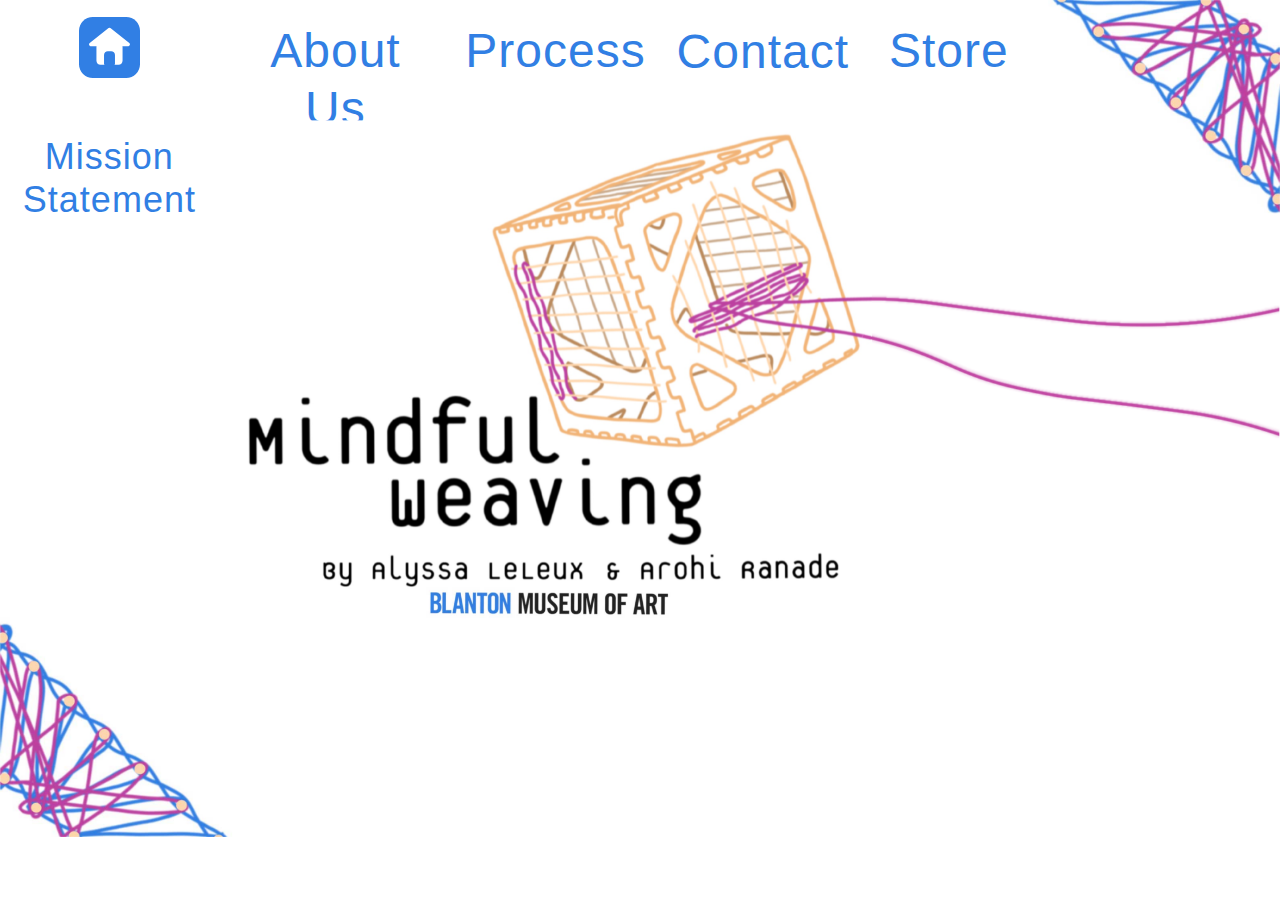
==== index.html @ 208b35bf "Created the home page." ====
<!DOCTYPE html>
<html class="nojs html" lang="en-US">
 <head>

  <meta http-equiv="Content-type" content="text/html;charset=UTF-8"/>
  <meta name="generator" content="2018.0.0.379"/>
  <meta name="viewport" content="width=device-width, initial-scale=1.0"/>
  
  <script type="text/javascript">
   // Update the 'nojs'/'js' class on the html node
document.documentElement.className = document.documentElement.className.replace(/\bnojs\b/g, 'js');

// Check that all required assets are uploaded and up-to-date
if(typeof Muse == "undefined") window.Muse = {}; window.Muse.assets = {"required":["museutils.js", "museconfig.js", "require.js", "index.css"], "outOfDate":[]};
</script>
  
  <title>Home</title>
  <!-- CSS -->
  <link rel="stylesheet" type="text/css" href="css/site_global.css?crc=444006867"/>
  <link rel="stylesheet" type="text/css" href="css/index.css?crc=450406949" id="pagesheet"/>
   </head>
 <body>

  <div class="clearfix borderbox" id="page"><!-- group -->
   <div class="clip_frame grpelem" id="u225"><!-- svg -->
    <img class="svg" id="u223" src="images/pasted-svg-376.svg?crc=159243" alt="" data-mu-svgfallback="images/pasted%20svg%20376_poster_.png?crc=3937072671" data-heightwidthratio="0.9575596816976127" data-image-width="377" data-image-height="361"/>
   </div>
   <div class="Button clearfix grpelem" id="pbuttonu196"><!-- group -->
    <div class="rounded-corners clearfix grpelem" id="buttonu196" data-visibility="changed" style="visibility:hidden"><!-- container box -->
     <div class="clearfix grpelem" id="u197-4" data-muse-temp-textContainer-sizePolicy="true" data-muse-temp-textContainer-pinning="true"><!-- content -->
      <p>About Us</p>
     </div>
    </div>
   </div>
   <div class="clip_frame grpelem" id="u265"><!-- svg -->
    <img class="svg" id="u263" src="images/pasted-svg-1584x806.svg?crc=90412094" alt="" data-mu-svgfallback="images/pasted%20svg%201584x806_poster_.png?crc=3937828009" data-heightwidthratio="0.5088383838383839" data-image-width="1584" data-image-height="806"/>
   </div>
   <div class="Button clearfix grpelem" id="pbuttonu283"><!-- group -->
    <div class="rounded-corners clearfix grpelem" id="buttonu283" data-visibility="changed" style="visibility:hidden"><!-- container box -->
     <div class="clearfix grpelem" id="u284-4" data-muse-temp-textContainer-sizePolicy="true" data-muse-temp-textContainer-pinning="true"><!-- content -->
      <p>Process</p>
     </div>
    </div>
   </div>
   <div class="Button clearfix grpelem" id="pbuttonu289"><!-- group -->
    <div class="rounded-corners clearfix grpelem" id="buttonu289" data-visibility="changed" style="visibility:hidden"><!-- container box -->
     <div class="clearfix grpelem" id="u290-4" data-muse-temp-textContainer-sizePolicy="true" data-muse-temp-textContainer-pinning="true"><!-- content -->
      <p>Contact</p>
     </div>
    </div>
   </div>
   <div class="Button clearfix grpelem" id="pbuttonu298"><!-- group -->
    <div class="rounded-corners clearfix grpelem" id="buttonu298" data-visibility="changed" style="visibility:hidden"><!-- container box -->
     <div class="clearfix grpelem" id="u299-4" data-muse-temp-textContainer-sizePolicy="true" data-muse-temp-textContainer-pinning="true"><!-- content -->
      <p>Store</p>
     </div>
    </div>
   </div>
   <div class="Button clearfix grpelem" id="pbuttonu316"><!-- group -->
    <div class="rounded-corners clearfix grpelem" id="buttonu316" data-visibility="changed" style="visibility:hidden"><!-- container box -->
     <div class="clearfix grpelem" id="u317-4" data-muse-temp-textContainer-sizePolicy="true" data-muse-temp-textContainer-pinning="true"><!-- content -->
      <p>Mission Statement</p>
     </div>
    </div>
   </div>
   <div class="Button rounded-corners clearfix grpelem" id="buttonu341" data-visibility="changed" style="visibility:hidden"><!-- container box -->
    <div class="clip_frame grpelem" id="u215"><!-- svg -->
     <img class="svg" id="u213" src="images/pasted-svg-91x91.svg?crc=4242666567" alt="" data-mu-svgfallback="images/pasted%20svg%2091x91_poster_.png?crc=276956256" data-heightwidthratio="1" data-image-width="91" data-image-height="91"/>
    </div>
   </div>
   <div class="clip_frame grpelem" id="u235"><!-- svg -->
    <img class="svg" id="u233" src="images/pasted-svg-3762.svg?crc=238808365" alt="" data-mu-svgfallback="images/pasted%20svg%20376_poster_2.png?crc=3798616468" data-heightwidthratio="0.9575596816976127" data-image-width="377" data-image-height="361"/>
   </div>
  </div>
  <!-- Other scripts -->
  <script type="text/javascript">
   // Decide weather to suppress missing file error or not based on preference setting
var suppressMissingFileError = false
</script>
  <script type="text/javascript">
   window.Muse.assets.check=function(d){if(!window.Muse.assets.checked){window.Muse.assets.checked=!0;var b={},c=function(a,b){if(window.getComputedStyle){var c=window.getComputedStyle(a,null);return c&&c.getPropertyValue(b)||c&&c[b]||""}if(document.documentElement.currentStyle)return(c=a.currentStyle)&&c[b]||a.style&&a.style[b]||"";return""},a=function(a){if(a.match(/^rgb/))return a=a.replace(/\s+/g,"").match(/([\d\,]+)/gi)[0].split(","),(parseInt(a[0])<<16)+(parseInt(a[1])<<8)+parseInt(a[2]);if(a.match(/^\#/))return parseInt(a.substr(1),
16);return 0},g=function(g){for(var f=document.getElementsByTagName("link"),h=0;h<f.length;h++)if("text/css"==f[h].type){var i=(f[h].href||"").match(/\/?css\/([\w\-]+\.css)\?crc=(\d+)/);if(!i||!i[1]||!i[2])break;b[i[1]]=i[2]}f=document.createElement("div");f.className="version";f.style.cssText="display:none; width:1px; height:1px;";document.getElementsByTagName("body")[0].appendChild(f);for(h=0;h<Muse.assets.required.length;){var i=Muse.assets.required[h],l=i.match(/([\w\-\.]+)\.(\w+)$/),k=l&&l[1]?
l[1]:null,l=l&&l[2]?l[2]:null;switch(l.toLowerCase()){case "css":k=k.replace(/\W/gi,"_").replace(/^([^a-z])/gi,"_$1");f.className+=" "+k;k=a(c(f,"color"));l=a(c(f,"backgroundColor"));k!=0||l!=0?(Muse.assets.required.splice(h,1),"undefined"!=typeof b[i]&&(k!=b[i]>>>24||l!=(b[i]&16777215))&&Muse.assets.outOfDate.push(i)):h++;f.className="version";break;case "js":h++;break;default:throw Error("Unsupported file type: "+l);}}d?d().jquery!="1.8.3"&&Muse.assets.outOfDate.push("jquery-1.8.3.min.js"):Muse.assets.required.push("jquery-1.8.3.min.js");
f.parentNode.removeChild(f);if(Muse.assets.outOfDate.length||Muse.assets.required.length)f="Some files on the server may be missing or incorrect. Clear browser cache and try again. If the problem persists please contact website author.",g&&Muse.assets.outOfDate.length&&(f+="\nOut of date: "+Muse.assets.outOfDate.join(",")),g&&Muse.assets.required.length&&(f+="\nMissing: "+Muse.assets.required.join(",")),suppressMissingFileError?(f+="\nUse SuppressMissingFileError key in AppPrefs.xml to show missing file error pop up.",console.log(f)):alert(f)};location&&location.search&&location.search.match&&location.search.match(/muse_debug/gi)?
setTimeout(function(){g(!0)},5E3):g()}};
var muse_init=function(){require.config({baseUrl:""});require(["jquery","museutils","whatinput"],function(d){var $ = d;$(document).ready(function(){try{
window.Muse.assets.check($);/* body */
Muse.Utils.transformMarkupToFixBrowserProblemsPreInit();/* body */
Muse.Utils.prepHyperlinks(true);/* body */
Muse.Utils.makeButtonsVisibleAfterSettingMinWidth();/* body */
Muse.Utils.showWidgetsWhenReady();/* body */
Muse.Utils.transformMarkupToFixBrowserProblems();/* body */
}catch(b){if(b&&"function"==typeof b.notify?b.notify():Muse.Assert.fail("Error calling selector function: "+b),false)throw b;}})})};

</script>
  <!-- RequireJS script -->
  <script src="scripts/require.js?crc=4157109226" type="text/javascript" async data-main="scripts/museconfig.js?crc=380897831" onload="if (requirejs) requirejs.onError = function(requireType, requireModule) { if (requireType && requireType.toString && requireType.toString().indexOf && 0 <= requireType.toString().indexOf('#scripterror')) window.Muse.assets.check(); }" onerror="window.Muse.assets.check();"></script>
   </body>
</html>
---- css/site_global.css ----
html{min-height:100%;min-width:100%;-ms-text-size-adjust:none;}body,div,dl,dt,dd,ul,ol,li,nav,h1,h2,h3,h4,h5,h6,pre,code,form,fieldset,legend,input,button,textarea,p,blockquote,th,td,a{margin:0px;padding:0px;border-width:0px;border-style:solid;border-color:transparent;-webkit-transform-origin:left top;-ms-transform-origin:left top;-o-transform-origin:left top;transform-origin:left top;background-repeat:no-repeat;}button.submit-btn{-moz-box-sizing:content-box;-webkit-box-sizing:content-box;box-sizing:content-box;}.transition{-webkit-transition-property:background-image,background-position,background-color,border-color,border-radius,color,font-size,font-style,font-weight,letter-spacing,line-height,text-align,box-shadow,text-shadow,opacity;transition-property:background-image,background-position,background-color,border-color,border-radius,color,font-size,font-style,font-weight,letter-spacing,line-height,text-align,box-shadow,text-shadow,opacity;}.transition *{-webkit-transition:inherit;transition:inherit;}table{border-collapse:collapse;border-spacing:0px;}fieldset,img{border:0px;border-style:solid;-webkit-transform-origin:left top;-ms-transform-origin:left top;-o-transform-origin:left top;transform-origin:left top;}address,caption,cite,code,dfn,em,strong,th,var,optgroup{font-style:inherit;font-weight:inherit;}del,ins{text-decoration:none;}li{list-style:none;}caption,th{text-align:left;}h1,h2,h3,h4,h5,h6{font-size:100%;font-weight:inherit;}input,button,textarea,select,optgroup,option{font-family:inherit;font-size:inherit;font-style:inherit;font-weight:inherit;}.form-grp input,.form-grp textarea{-webkit-appearance:none;-webkit-border-radius:0;}body{font-family:Arial, Helvetica Neue, Helvetica, sans-serif;text-align:left;font-size:14px;line-height:17px;word-wrap:break-word;text-rendering:optimizeLegibility;-moz-font-feature-settings:'liga';-ms-font-feature-settings:'liga';-webkit-font-feature-settings:'liga';font-feature-settings:'liga';}a:link{color:#0000FF;text-decoration:underline;}a:visited{color:#800080;text-decoration:underline;}a:hover{color:#0000FF;text-decoration:underline;}a:active{color:#EE0000;text-decoration:underline;}a.nontext{color:black;text-decoration:none;font-style:normal;font-weight:normal;}.normal_text{color:#000000;direction:ltr;font-family:Arial, Helvetica Neue, Helvetica, sans-serif;font-size:14px;font-style:normal;font-weight:normal;letter-spacing:0px;line-height:17px;text-align:left;text-decoration:none;text-indent:0px;text-transform:none;vertical-align:0px;padding:0px;}.list0 li:before{position:absolute;right:100%;letter-spacing:0px;text-decoration:none;font-weight:normal;font-style:normal;}.rtl-list li:before{right:auto;left:100%;}.nls-None > li:before,.nls-None .list3 > li:before,.nls-None .list6 > li:before{margin-right:6px;content:'•';}.nls-None .list1 > li:before,.nls-None .list4 > li:before,.nls-None .list7 > li:before{margin-right:6px;content:'○';}.nls-None,.nls-None .list1,.nls-None .list2,.nls-None .list3,.nls-None .list4,.nls-None .list5,.nls-None .list6,.nls-None .list7,.nls-None .list8{padding-left:34px;}.nls-None.rtl-list,.nls-None .list1.rtl-list,.nls-None .list2.rtl-list,.nls-None .list3.rtl-list,.nls-None .list4.rtl-list,.nls-None .list5.rtl-list,.nls-None .list6.rtl-list,.nls-None .list7.rtl-list,.nls-None .list8.rtl-list{padding-left:0px;padding-right:34px;}.nls-None .list2 > li:before,.nls-None .list5 > li:before,.nls-None .list8 > li:before{margin-right:6px;content:'-';}.nls-None.rtl-list > li:before,.nls-None .list1.rtl-list > li:before,.nls-None .list2.rtl-list > li:before,.nls-None .list3.rtl-list > li:before,.nls-None .list4.rtl-list > li:before,.nls-None .list5.rtl-list > li:before,.nls-None .list6.rtl-list > li:before,.nls-None .list7.rtl-list > li:before,.nls-None .list8.rtl-list > li:before{margin-right:0px;margin-left:6px;}.TabbedPanelsTab{white-space:nowrap;}.MenuBar .MenuBarView,.MenuBar .SubMenuView{display:block;list-style:none;}.MenuBar .SubMenu{display:none;position:absolute;}.NoWrap{white-space:nowrap;word-wrap:normal;}.rootelem{margin-left:auto;margin-right:auto;}.colelem{display:inline;float:left;clear:both;}.clearfix:after{content:"\0020";visibility:hidden;display:block;height:0px;clear:both;}*:first-child+html .clearfix{zoom:1;}.clip_frame{overflow:hidden;}.popup_anchor{position:relative;width:0px;height:0px;}.allow_click_through *{pointer-events:auto;}.popup_element{z-index:100000;}.svg{display:block;vertical-align:top;}span.wrap{content:'';clear:left;display:block;}span.actAsInlineDiv{display:inline-block;}.position_content,.excludeFromNormalFlow{float:left;}.preload_images{position:absolute;overflow:hidden;left:-9999px;top:-9999px;height:1px;width:1px;}.preload{height:1px;width:1px;}.animateStates{-webkit-transition:0.3s ease-in-out;-moz-transition:0.3s ease-in-out;-o-transition:0.3s ease-in-out;transition:0.3s ease-in-out;}[data-whatinput="mouse"] *:focus,[data-whatinput="touch"] *:focus,input:focus,textarea:focus{outline:none;}textarea{resize:none;overflow:auto;}.allow_click_through,.fld-prompt{pointer-events:none;}.wrapped-input{position:absolute;top:0px;left:0px;background:transparent;border:none;}.submit-btn{z-index:50000;cursor:pointer;}.anchor_item{width:22px;height:18px;}.MenuBar .SubMenuVisible,.MenuBarVertical .SubMenuVisible,.MenuBar .SubMenu .SubMenuVisible,.popup_element.Active,span.actAsPara,.actAsDiv,a.nonblock.nontext,img.block{display:block;}.widget_invisible,.js .invi,.js .mse_pre_init{visibility:hidden;}.ose_ei{visibility:hidden;z-index:0;}.no_vert_scroll{overflow-y:hidden;}.always_vert_scroll{overflow-y:scroll;}.always_horz_scroll{overflow-x:scroll;}.fullscreen{overflow:hidden;left:0px;top:0px;position:fixed;height:100%;width:100%;-moz-box-sizing:border-box;-webkit-box-sizing:border-box;-ms-box-sizing:border-box;box-sizing:border-box;}.fullwidth{position:absolute;}.borderbox{-moz-box-sizing:border-box;-webkit-box-sizing:border-box;-ms-box-sizing:border-box;box-sizing:border-box;}.scroll_wrapper{position:absolute;overflow:auto;left:0px;right:0px;top:0px;bottom:0px;padding-top:0px;padding-bottom:0px;margin-top:0px;margin-bottom:0px;}.browser_width > *{position:absolute;left:0px;right:0px;}.grpelem,.accordion_wrapper{display:inline;float:left;}.fld-checkbox input[type=checkbox],.fld-radiobutton input[type=radio]{position:absolute;overflow:hidden;clip:rect(0px, 0px, 0px, 0px);height:1px;width:1px;margin:-1px;padding:0px;border:0px;}.fld-checkbox input[type=checkbox] + label,.fld-radiobutton input[type=radio] + label{display:inline-block;background-repeat:no-repeat;cursor:pointer;float:left;width:100%;height:100%;}.pointer_cursor,.fld-recaptcha-mode,.fld-recaptcha-refresh,.fld-recaptcha-help{cursor:pointer;}p,h1,h2,h3,h4,h5,h6,ol,ul,span.actAsPara{max-height:1000000px;}.superscript{vertical-align:super;font-size:66%;line-height:0px;}.subscript{vertical-align:sub;font-size:66%;line-height:0px;}.horizontalSlideShow{-ms-touch-action:pan-y;touch-action:pan-y;}.verticalSlideShow{-ms-touch-action:pan-x;touch-action:pan-x;}.colelem100,.verticalspacer{clear:both;}.list0 li,.MenuBar .MenuItemContainer,.SlideShowContentPanel .fullscreen img,.css_verticalspacer .verticalspacer{position:relative;}.popup_element.Inactive,.js .disn,.js .an_invi,.hidden,.breakpoint{display:none;}#muse_css_mq{position:absolute;display:none;background-color:#FFFFFE;}.fluid_height_spacer{width:0.01px;}.muse_check_css{display:none;position:fixed;}@media screen and (-webkit-min-device-pixel-ratio:0){body{text-rendering:auto;}}
---- css/index.css ----
.version.index{color:#00001A;background-color:#D8AA25;}#page{z-index:1;min-height:800px;background-image:none;border-width:0px;border-color:#000000;background-color:transparent;width:100%;max-width:1920px;margin-left:auto;margin-right:auto;}#u225{z-index:2;background-color:transparent;position:relative;margin-right:-10000px;margin-top:596px;width:19.64%;}#u223{z-index:3;display:block;width:100%;}#pbuttonu196{z-index:5;margin-right:-10000px;margin-top:21px;width:15.16%;margin-left:18.6%;}#buttonu196{z-index:5;height:58px;border-color:#787878;background-color:#FFFFFF;border-radius:10px;position:relative;margin-right:-10000px;margin-top:1px;width:99.32%;margin-left:0.35%;}#pbuttonu196:hover #buttonu196{height:58px;border-style:solid;border-width:1px;border-color:#317FE4;background-color:transparent;position:relative;margin-right:-10000px;margin-top:0px;min-height:0px;width:99.32%;left:0%;margin-left:0%;}#pbuttonu196:active #buttonu196{height:58px;border-style:solid;border-width:1px;border-color:#317FE4;background-color:#AFC8E3;position:relative;margin-right:-10000px;margin-top:0px;min-height:0px;width:99.32%;left:0%;margin-left:0%;}#u197-4{z-index:6;min-height:23px;background-color:transparent;color:#317FE4;line-height:58px;text-align:center;font-size:48px;letter-spacing:1px;font-family:Helvetica, Helvetica Neue, Arial, sans-serif;width:99.66%;}#pbuttonu196:hover #u197-4{padding-top:0px;padding-bottom:0px;position:relative;margin-right:-10000px;min-height:23px;width:99.66%;left:0.35%;}#pbuttonu196:active #u197-4{padding-top:0px;padding-bottom:0px;position:relative;margin-right:-10000px;min-height:23px;width:99.66%;left:0.35%;}#pbuttonu196.ButtonSelected #u197-4{padding-top:0px;padding-bottom:0px;min-height:23px;width:99.66%;}#pbuttonu196:hover #u197-4 p{color:#317FE4;visibility:inherit;}#pbuttonu196:active #u197-4 p{color:#317FE4;visibility:inherit;}#pbuttonu196 #u197-4{position:relative;margin-right:-10000px;left:0.35%;}#u265{z-index:12;background-color:transparent;position:relative;margin-right:-10000px;margin-top:120px;width:82.5%;left:17.5%;}#u263{z-index:13;display:block;width:100%;}#pbuttonu283{z-index:15;margin-right:-10000px;margin-top:21px;width:15.11%;margin-left:35.84%;}#buttonu283{z-index:15;height:58px;border-color:#787878;background-color:#FFFFFF;border-radius:10px;position:relative;margin-right:-10000px;margin-top:1px;width:99.32%;margin-left:0.35%;}#pbuttonu283:hover #buttonu283{height:58px;border-style:solid;border-width:1px;border-color:#317FE4;background-color:transparent;position:relative;margin-right:-10000px;margin-top:0px;min-height:0px;width:99.32%;left:0%;margin-left:0%;}#pbuttonu283:active #buttonu283{height:58px;border-style:solid;border-width:1px;border-color:#317FE4;background-color:#AFC8E3;position:relative;margin-right:-10000px;margin-top:0px;min-height:0px;width:99.32%;left:0%;margin-left:0%;}#u284-4{z-index:16;min-height:23px;background-color:transparent;color:#317FE4;line-height:58px;text-align:center;font-size:48px;letter-spacing:1px;font-family:Helvetica, Helvetica Neue, Arial, sans-serif;width:100%;}#pbuttonu283:hover #u284-4{padding-top:0px;padding-bottom:0px;position:relative;margin-right:-10000px;min-height:23px;width:100%;}#pbuttonu283:active #u284-4{padding-top:0px;padding-bottom:0px;position:relative;margin-right:-10000px;min-height:23px;width:100%;}#pbuttonu283:hover #u284-4 p{color:#317FE4;visibility:inherit;}#pbuttonu283:active #u284-4 p{color:#317FE4;visibility:inherit;}#pbuttonu289{z-index:23;margin-right:-10000px;margin-top:22px;width:15.11%;margin-left:52.04%;}#buttonu289{z-index:23;height:59px;border-color:#787878;background-color:#FFFFFF;border-radius:10px;position:relative;margin-right:-10000px;margin-top:1px;width:99.32%;margin-left:0.35%;}#pbuttonu289:hover #buttonu289{height:59px;border-style:solid;border-width:1px;border-color:#317FE4;background-color:transparent;position:relative;margin-right:-10000px;margin-top:0px;min-height:0px;width:99.32%;left:0%;margin-left:0%;}#pbuttonu289:active #buttonu289{height:59px;border-style:solid;border-width:1px;border-color:#317FE4;background-color:#AFC8E3;position:relative;margin-right:-10000px;margin-top:0px;min-height:0px;width:99.32%;left:0%;margin-left:0%;}#u290-4{z-index:24;min-height:23px;background-color:transparent;color:#317FE4;line-height:58px;text-align:center;font-size:48px;letter-spacing:1px;font-family:Helvetica, Helvetica Neue, Arial, sans-serif;width:100%;}#pbuttonu289:hover #u290-4{padding-top:0px;padding-bottom:0px;position:relative;margin-right:-10000px;min-height:23px;width:100%;}#pbuttonu289:active #u290-4{padding-top:0px;padding-bottom:0px;position:relative;margin-right:-10000px;min-height:23px;width:100%;}#pbuttonu289:hover #u290-4 p{color:#317FE4;visibility:inherit;}#pbuttonu289:active #u290-4 p{color:#317FE4;visibility:inherit;}#pbuttonu298{z-index:31;margin-right:-10000px;margin-top:21px;width:11.67%;margin-left:68.29%;}#buttonu298{z-index:31;height:58px;border-color:#787878;background-color:#FFFFFF;border-radius:10px;position:relative;margin-right:-10000px;margin-top:1px;width:99.11%;margin-left:0.45%;}#pbuttonu298:hover #buttonu298{height:58px;border-style:solid;border-width:1px;border-color:#317FE4;background-color:transparent;position:relative;margin-right:-10000px;margin-top:0px;min-height:0px;width:99.11%;left:0%;margin-left:0%;}#pbuttonu298:active #buttonu298{height:58px;border-style:solid;border-width:1px;border-color:#317FE4;background-color:#AFC8E3;position:relative;margin-right:-10000px;margin-top:0px;min-height:0px;width:99.11%;left:0%;margin-left:0%;}#u299-4{z-index:32;min-height:23px;background-color:transparent;color:#317FE4;line-height:58px;text-align:center;font-size:48px;letter-spacing:1px;font-family:Helvetica, Helvetica Neue, Arial, sans-serif;width:100%;}#pbuttonu298:hover #u299-4{padding-top:0px;padding-bottom:0px;position:relative;margin-right:-10000px;min-height:23px;width:100%;}#pbuttonu298:active #u299-4{padding-top:0px;padding-bottom:0px;position:relative;margin-right:-10000px;min-height:23px;width:100%;}#pbuttonu283.ButtonSelected #u284-4,#pbuttonu289.ButtonSelected #u290-4,#pbuttonu298.ButtonSelected #u299-4{padding-top:0px;padding-bottom:0px;min-height:23px;width:100%;}#pbuttonu298:hover #u299-4 p{color:#317FE4;visibility:inherit;}#pbuttonu298:active #u299-4 p{color:#317FE4;visibility:inherit;}#pbuttonu316{z-index:39;margin-right:-10000px;margin-top:134px;width:15.11%;margin-left:0.99%;}#buttonu316{z-index:39;height:86px;border-color:#787878;background-color:#FFFFFF;border-radius:10px;position:relative;margin-right:-10000px;margin-top:1px;width:99.32%;margin-left:0.35%;}#pbuttonu316:hover #buttonu316{height:86px;border-style:solid;border-width:1px;border-color:#317FE4;background-color:transparent;position:relative;margin-right:-10000px;margin-top:0px;min-height:0px;width:99.32%;left:0%;margin-left:0%;}#pbuttonu316:active #buttonu316{height:86px;border-style:solid;border-width:1px;border-color:#317FE4;background-color:#AFC8E3;position:relative;margin-right:-10000px;margin-top:0px;min-height:0px;width:99.32%;left:0%;margin-left:0%;}#u317-4{z-index:40;min-height:23px;background-color:transparent;color:#317FE4;line-height:43px;text-align:center;font-size:36px;letter-spacing:1px;font-family:Helvetica, Helvetica Neue, Arial, sans-serif;width:100%;}#pbuttonu316:hover #u317-4{border-width:0px;border-color:transparent;background-color:transparent;padding-top:0px;padding-bottom:0px;position:relative;margin-right:-10000px;min-height:23px;width:100%;}#pbuttonu316:active #u317-4{border-width:0px;border-color:transparent;background-color:transparent;padding-top:0px;padding-bottom:0px;position:relative;margin-right:-10000px;min-height:23px;width:100%;}#pbuttonu316.ButtonSelected #u317-4{border-color:#000000;background-color:transparent;padding-top:0px;padding-bottom:0px;min-height:23px;width:100%;}#pbuttonu316:hover #u317-4 p{color:#317FE4;visibility:inherit;}#pbuttonu316:active #u317-4 p{color:#317FE4;visibility:inherit;}#pbuttonu283 #u284-4,#pbuttonu289 #u290-4,#pbuttonu298 #u299-4,#pbuttonu316 #u317-4{position:relative;margin-right:-10000px;}#buttonu341{z-index:46;border-color:#787878;background-color:transparent;border-radius:10px;position:relative;margin-right:-10000px;margin-top:17px;width:4.8%;left:6.2%;}#buttonu341:hover{min-height:0px;width:4.8%;margin:17px -10000px 0px 0%;}#buttonu341.ButtonSelected{min-height:0px;width:4.8%;margin:17px -10000px 0px 0%;}#u215{z-index:47;background-color:transparent;position:relative;margin-right:-10000px;width:98.92%;}#buttonu341:hover #u215{min-height:0px;width:98.92%;margin:0px -10000px 0px 0%;}#buttonu341.ButtonSelected #u215{min-height:0px;width:98.92%;margin:0px -10000px 0px 0%;}#u213{z-index:48;display:block;width:100%;}#u235{z-index:49;background-color:transparent;position:relative;margin-right:-10000px;width:19.64%;left:80.37%;}#u233{z-index:50;display:block;width:100%;}#muse_css_mq,.html{background-color:#FFFFFF;}body{position:relative;min-width:320px;}
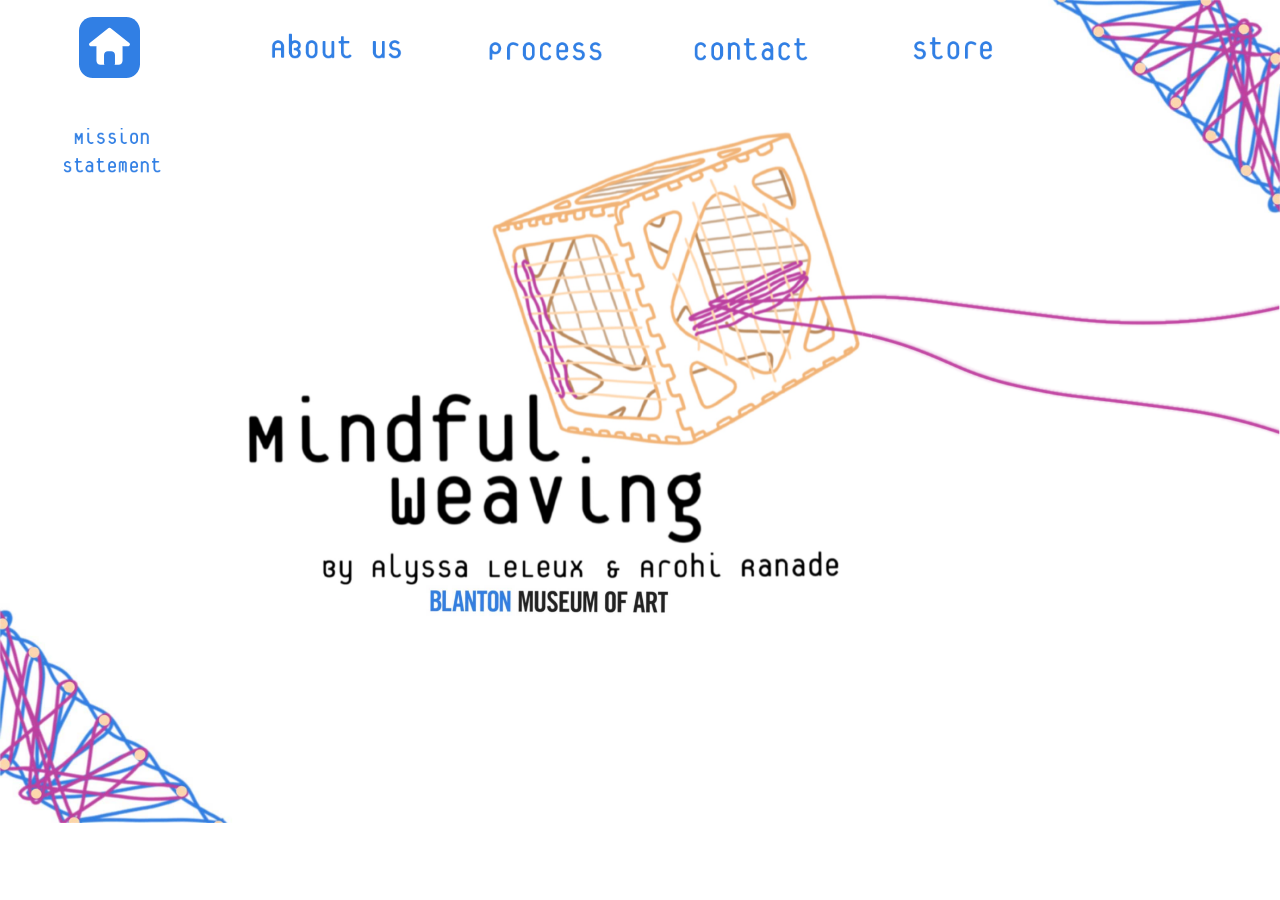
==== commit 34f662b0: "Fleshed out site. Only work remaining is to see if the website works well on multiple browsers and t" ====
--- a/index.html
+++ b/index.html
@@ -11,13 +11,13 @@
 document.documentElement.className = document.documentElement.className.replace(/\bnojs\b/g, 'js');
 
 // Check that all required assets are uploaded and up-to-date
-if(typeof Muse == "undefined") window.Muse = {}; window.Muse.assets = {"required":["museutils.js", "museconfig.js", "require.js", "index.css"], "outOfDate":[]};
+if(typeof Muse == "undefined") window.Muse = {}; window.Muse.assets = {"required":["museutils.js", "museconfig.js", "jquery.watch.js", "webpro.js", "musewpslideshow.js", "jquery.museoverlay.js", "touchswipe.js", "require.js", "index.css"], "outOfDate":[]};
 </script>
   
   <title>Home</title>
   <!-- CSS -->
   <link rel="stylesheet" type="text/css" href="css/site_global.css?crc=444006867"/>
-  <link rel="stylesheet" type="text/css" href="css/index.css?crc=450406949" id="pagesheet"/>
+  <link rel="stylesheet" type="text/css" href="css/index.css?crc=274273816" id="pagesheet"/>
    </head>
  <body>
 
@@ -25,41 +25,29 @@
    <div class="clip_frame grpelem" id="u225"><!-- svg -->
     <img class="svg" id="u223" src="images/pasted-svg-376.svg?crc=159243" alt="" data-mu-svgfallback="images/pasted%20svg%20376_poster_.png?crc=3937072671" data-heightwidthratio="0.9575596816976127" data-image-width="377" data-image-height="361"/>
    </div>
-   <div class="Button clearfix grpelem" id="pbuttonu196"><!-- group -->
-    <div class="rounded-corners clearfix grpelem" id="buttonu196" data-visibility="changed" style="visibility:hidden"><!-- container box -->
-     <div class="clearfix grpelem" id="u197-4" data-muse-temp-textContainer-sizePolicy="true" data-muse-temp-textContainer-pinning="true"><!-- content -->
-      <p>About Us</p>
-     </div>
-    </div>
-   </div>
    <div class="clip_frame grpelem" id="u265"><!-- svg -->
     <img class="svg" id="u263" src="images/pasted-svg-1584x806.svg?crc=90412094" alt="" data-mu-svgfallback="images/pasted%20svg%201584x806_poster_.png?crc=3937828009" data-heightwidthratio="0.5088383838383839" data-image-width="1584" data-image-height="806"/>
    </div>
-   <div class="Button clearfix grpelem" id="pbuttonu283"><!-- group -->
-    <div class="rounded-corners clearfix grpelem" id="buttonu283" data-visibility="changed" style="visibility:hidden"><!-- container box -->
-     <div class="clearfix grpelem" id="u284-4" data-muse-temp-textContainer-sizePolicy="true" data-muse-temp-textContainer-pinning="true"><!-- content -->
-      <p>Process</p>
+   <div class="clip_frame grpelem" id="u235"><!-- svg -->
+    <img class="svg" id="u233" src="images/pasted-svg-3762.svg?crc=238808365" alt="" data-mu-svgfallback="images/pasted%20svg%20376_poster_2.png?crc=3798616468" data-heightwidthratio="0.9575596816976127" data-image-width="377" data-image-height="361"/>
+   </div>
+   <div class="PamphletWidget clearfix allow_click_through grpelem" id="pamphletu1440" data-visibility="changed" style="visibility:hidden"><!-- none box -->
+    <div class="popup_anchor allow_click_through grpelem" data-col-pos="0" id="u1447popup">
+     <div class="ContainerGroup clearfix" data-col-pos="0" id="u1447"><!-- stack box -->
+      <div class="Container clearfix grpelem" data-col-pos="0" id="u1450"><!-- group -->
+       <div class="clip_frame grpelem" id="u1549"><!-- image -->
+        <img class="block" id="u1549_img" src="images/mission%20statement%20-%20unselected.png?crc=3923144364" alt="" data-heightwidthratio="0.5333333333333333" data-image-width="150" data-image-height="80"/>
+       </div>
+      </div>
+      <a class="nonblock nontext Container invi clearfix grpelem" data-col-pos="1" id="u1448" href="mission-statement.html"><!-- group --><div class="clip_frame grpelem" id="u1556"><!-- image --><img class="block" id="u1556_img" src="images/mission%20statement%20-%20selected.png?crc=3945479191" alt="" data-heightwidthratio="0.4433497536945813" data-image-width="203" data-image-height="90"/></div></a>
      </div>
     </div>
-   </div>
-   <div class="Button clearfix grpelem" id="pbuttonu289"><!-- group -->
-    <div class="rounded-corners clearfix grpelem" id="buttonu289" data-visibility="changed" style="visibility:hidden"><!-- container box -->
-     <div class="clearfix grpelem" id="u290-4" data-muse-temp-textContainer-sizePolicy="true" data-muse-temp-textContainer-pinning="true"><!-- content -->
-      <p>Contact</p>
+    <div class="ThumbGroup clearfix grpelem" data-col-pos="1" id="u1443"><!-- none box -->
+     <div class="popup_anchor allow_click_through grpelem" data-col-pos="0" id="u1446popup">
+      <a class="nonblock nontext Thumb popup_element" data-col-pos="0" id="u1446" href="mission-statement.html"><!-- simple frame --></a>
      </div>
-    </div>
-   </div>
-   <div class="Button clearfix grpelem" id="pbuttonu298"><!-- group -->
-    <div class="rounded-corners clearfix grpelem" id="buttonu298" data-visibility="changed" style="visibility:hidden"><!-- container box -->
-     <div class="clearfix grpelem" id="u299-4" data-muse-temp-textContainer-sizePolicy="true" data-muse-temp-textContainer-pinning="true"><!-- content -->
-      <p>Store</p>
-     </div>
-    </div>
-   </div>
-   <div class="Button clearfix grpelem" id="pbuttonu316"><!-- group -->
-    <div class="rounded-corners clearfix grpelem" id="buttonu316" data-visibility="changed" style="visibility:hidden"><!-- container box -->
-     <div class="clearfix grpelem" id="u317-4" data-muse-temp-textContainer-sizePolicy="true" data-muse-temp-textContainer-pinning="true"><!-- content -->
-      <p>Mission Statement</p>
+     <div class="popup_anchor allow_click_through grpelem" data-col-pos="1" id="u1445popup">
+      <a class="nonblock nontext Thumb popup_element" data-col-pos="1" id="u1445" href="mission-statement.html"><!-- simple frame --></a>
      </div>
     </div>
    </div>
@@ -68,8 +56,69 @@
      <img class="svg" id="u213" src="images/pasted-svg-91x91.svg?crc=4242666567" alt="" data-mu-svgfallback="images/pasted%20svg%2091x91_poster_.png?crc=276956256" data-heightwidthratio="1" data-image-width="91" data-image-height="91"/>
     </div>
    </div>
-   <div class="clip_frame grpelem" id="u235"><!-- svg -->
-    <img class="svg" id="u233" src="images/pasted-svg-3762.svg?crc=238808365" alt="" data-mu-svgfallback="images/pasted%20svg%20376_poster_2.png?crc=3798616468" data-heightwidthratio="0.9575596816976127" data-image-width="377" data-image-height="361"/>
+   <div class="PamphletWidget clearfix allow_click_through grpelem" id="pamphletu2278" data-visibility="changed" style="visibility:hidden"><!-- none box -->
+    <div class="popup_anchor allow_click_through grpelem" data-col-pos="0" id="u2279popup">
+     <div class="ContainerGroup clearfix" data-col-pos="0" id="u2279"><!-- stack box -->
+      <a class="nonblock nontext Container clearfix grpelem" data-col-pos="0" id="u2283" href="about-us.html"><!-- group --><div class="clip_frame grpelem" id="u2341"><!-- image --><img class="block" id="u2341_img" src="images/about%20us%20-%20unselected.png?crc=282473870" alt="" data-heightwidthratio="0.26865671641791045" data-image-width="201" data-image-height="54"/></div></a>
+      <a class="nonblock nontext Container invi clearfix grpelem" data-col-pos="1" id="u2280" href="about-us.html"><!-- group --><div class="clip_frame grpelem" id="u2331"><!-- image --><img class="block" id="u2331_img" src="images/about%20us%20-%20selected.png?crc=171267863" alt="" data-heightwidthratio="0.2807017543859649" data-image-width="228" data-image-height="64"/></div></a>
+     </div>
+    </div>
+    <div class="ThumbGroup clearfix grpelem" data-col-pos="1" id="u2292"><!-- none box -->
+     <div class="popup_anchor allow_click_through grpelem" data-col-pos="0" id="u2294popup">
+      <a class="nonblock nontext Thumb popup_element" data-col-pos="0" id="u2294" href="about-us.html"><!-- simple frame --></a>
+     </div>
+     <div class="popup_anchor allow_click_through grpelem" data-col-pos="1" id="u2293popup">
+      <a class="nonblock nontext Thumb popup_element" data-col-pos="1" id="u2293" href="about-us.html"><!-- simple frame --></a>
+     </div>
+    </div>
+   </div>
+   <div class="PamphletWidget clearfix allow_click_through grpelem" id="pamphletu2848" data-visibility="changed" style="visibility:hidden"><!-- none box -->
+    <div class="popup_anchor allow_click_through grpelem" data-col-pos="0" id="u2851popup">
+     <div class="ContainerGroup clearfix" data-col-pos="0" id="u2851"><!-- stack box -->
+      <a class="nonblock nontext Container clearfix grpelem" data-col-pos="0" id="u2852" href="process.html"><!-- group --><div class="clip_frame grpelem" id="u2853"><!-- image --><img class="block" id="u2853_img" src="images/process%20-%20unselected.png?crc=128457084" alt="" data-heightwidthratio="0.30857142857142855" data-image-width="175" data-image-height="54"/></div></a>
+      <a class="nonblock nontext Container invi clearfix grpelem" data-col-pos="1" id="u2855" href="process.html"><!-- group --><div class="clip_frame grpelem" id="u2856"><!-- image --><img class="block" id="u2856_img" src="images/process%20-%20selected.png?crc=200521129" alt="" data-heightwidthratio="0.2794759825327511" data-image-width="229" data-image-height="64"/></div></a>
+     </div>
+    </div>
+    <div class="ThumbGroup clearfix grpelem" data-col-pos="1" id="u2858"><!-- none box -->
+     <div class="popup_anchor allow_click_through grpelem" data-col-pos="0" id="u2860popup">
+      <a class="nonblock nontext Thumb popup_element" data-col-pos="0" id="u2860" href="process.html"><!-- simple frame --></a>
+     </div>
+     <div class="popup_anchor allow_click_through grpelem" data-col-pos="1" id="u2859popup">
+      <a class="nonblock nontext Thumb popup_element" data-col-pos="1" id="u2859" href="process.html"><!-- simple frame --></a>
+     </div>
+    </div>
+   </div>
+   <div class="PamphletWidget clearfix allow_click_through grpelem" id="pamphletu2954" data-visibility="changed" style="visibility:hidden"><!-- none box -->
+    <div class="popup_anchor allow_click_through grpelem" data-col-pos="0" id="u2959popup">
+     <div class="ContainerGroup clearfix" data-col-pos="0" id="u2959"><!-- stack box -->
+      <a class="nonblock nontext Container clearfix grpelem" data-col-pos="0" id="u2960" href="store.html"><!-- group --><div class="clip_frame grpelem" id="u3015"><!-- image --><img class="block" id="u3015_img" src="images/store%20-%20unselected.png?crc=325166579" alt="" data-heightwidthratio="0.42857142857142855" data-image-width="126" data-image-height="54"/></div></a>
+      <a class="nonblock nontext Container invi clearfix grpelem" data-col-pos="1" id="u2963" href="store.html"><!-- group --><div class="clip_frame grpelem" id="u3007"><!-- image --><img class="block" id="u3007_img" src="images/store%20-%20selected.png?crc=4164816073" alt="" data-heightwidthratio="0.3439153439153439" data-image-width="189" data-image-height="65"/></div></a>
+     </div>
+    </div>
+    <div class="ThumbGroup clearfix grpelem" data-col-pos="1" id="u2968"><!-- none box -->
+     <div class="popup_anchor allow_click_through grpelem" data-col-pos="0" id="u2969popup">
+      <a class="nonblock nontext Thumb popup_element" data-col-pos="0" id="u2969" href="store.html"><!-- simple frame --></a>
+     </div>
+     <div class="popup_anchor allow_click_through grpelem" data-col-pos="1" id="u2970popup">
+      <a class="nonblock nontext Thumb popup_element" data-col-pos="1" id="u2970" href="store.html"><!-- simple frame --></a>
+     </div>
+    </div>
+   </div>
+   <div class="PamphletWidget clearfix allow_click_through grpelem" id="pamphletu3946" data-visibility="changed" style="visibility:hidden"><!-- none box -->
+    <div class="popup_anchor allow_click_through grpelem" data-col-pos="0" id="u3953popup">
+     <div class="ContainerGroup clearfix" data-col-pos="0" id="u3953"><!-- stack box -->
+      <a class="nonblock nontext Container clearfix grpelem" data-col-pos="0" id="u3954" href="contact.html"><!-- group --><div class="clip_frame grpelem" id="u3955"><!-- image --><img class="block" id="u3955_img" src="images/contact%20us%20-%20unselected.png?crc=3811932345" alt="" data-heightwidthratio="0.3068181818181818" data-image-width="176" data-image-height="54"/></div></a>
+      <a class="nonblock nontext Container invi clearfix grpelem" data-col-pos="1" id="u3957" href="contact.html"><!-- group --><div class="clip_frame grpelem" id="u3958"><!-- image --><img class="block" id="u3958_img" src="images/contact%20us%20-%20selected.png?crc=493886418" alt="" data-heightwidthratio="0.2794759825327511" data-image-width="229" data-image-height="64"/></div></a>
+     </div>
+    </div>
+    <div class="ThumbGroup clearfix grpelem" data-col-pos="1" id="u3960"><!-- none box -->
+     <div class="popup_anchor allow_click_through grpelem" data-col-pos="0" id="u3962popup">
+      <a class="nonblock nontext Thumb popup_element" data-col-pos="0" id="u3962" href="contact.html"><!-- simple frame --></a>
+     </div>
+     <div class="popup_anchor allow_click_through grpelem" data-col-pos="1" id="u3961popup">
+      <a class="nonblock nontext Thumb popup_element" data-col-pos="1" id="u3961" href="contact.html"><!-- simple frame --></a>
+     </div>
+    </div>
    </div>
   </div>
   <!-- Other scripts -->
@@ -83,11 +132,17 @@
 l[1]:null,l=l&&l[2]?l[2]:null;switch(l.toLowerCase()){case "css":k=k.replace(/\W/gi,"_").replace(/^([^a-z])/gi,"_$1");f.className+=" "+k;k=a(c(f,"color"));l=a(c(f,"backgroundColor"));k!=0||l!=0?(Muse.assets.required.splice(h,1),"undefined"!=typeof b[i]&&(k!=b[i]>>>24||l!=(b[i]&16777215))&&Muse.assets.outOfDate.push(i)):h++;f.className="version";break;case "js":h++;break;default:throw Error("Unsupported file type: "+l);}}d?d().jquery!="1.8.3"&&Muse.assets.outOfDate.push("jquery-1.8.3.min.js"):Muse.assets.required.push("jquery-1.8.3.min.js");
 f.parentNode.removeChild(f);if(Muse.assets.outOfDate.length||Muse.assets.required.length)f="Some files on the server may be missing or incorrect. Clear browser cache and try again. If the problem persists please contact website author.",g&&Muse.assets.outOfDate.length&&(f+="\nOut of date: "+Muse.assets.outOfDate.join(",")),g&&Muse.assets.required.length&&(f+="\nMissing: "+Muse.assets.required.join(",")),suppressMissingFileError?(f+="\nUse SuppressMissingFileError key in AppPrefs.xml to show missing file error pop up.",console.log(f)):alert(f)};location&&location.search&&location.search.match&&location.search.match(/muse_debug/gi)?
 setTimeout(function(){g(!0)},5E3):g()}};
-var muse_init=function(){require.config({baseUrl:""});require(["jquery","museutils","whatinput"],function(d){var $ = d;$(document).ready(function(){try{
+var muse_init=function(){require.config({baseUrl:""});require(["jquery","museutils","whatinput","jquery.watch","webpro","musewpslideshow","jquery.museoverlay","touchswipe"],function(d){var $ = d;$(document).ready(function(){try{
 window.Muse.assets.check($);/* body */
 Muse.Utils.transformMarkupToFixBrowserProblemsPreInit();/* body */
 Muse.Utils.prepHyperlinks(true);/* body */
+Muse.Utils.resizeHeight('.popup_anchor.allow_click_through');/* resize height */
 Muse.Utils.makeButtonsVisibleAfterSettingMinWidth();/* body */
+Muse.Utils.initWidget('#pamphletu1440', ['#bp_infinity'], function(elem) { return new WebPro.Widget.ContentSlideShow(elem, {contentLayout_runtime:'stack',event:'mouseover',deactivationEvent:'none',autoPlay:false,displayInterval:3000,transitionStyle:'fading',transitionDuration:0,hideAllContentsFirst:false,shuffle:false,enableSwipe:true,resumeAutoplay:true,resumeAutoplayInterval:3000,playOnce:false,autoActivate_runtime:false,isResponsive:true}); });/* #pamphletu1440 */
+Muse.Utils.initWidget('#pamphletu2278', ['#bp_infinity'], function(elem) { return new WebPro.Widget.ContentSlideShow(elem, {contentLayout_runtime:'stack',event:'mouseover',deactivationEvent:'none',autoPlay:false,displayInterval:3000,transitionStyle:'fading',transitionDuration:0,hideAllContentsFirst:false,shuffle:false,enableSwipe:true,resumeAutoplay:true,resumeAutoplayInterval:3000,playOnce:false,autoActivate_runtime:false,isResponsive:true}); });/* #pamphletu2278 */
+Muse.Utils.initWidget('#pamphletu2848', ['#bp_infinity'], function(elem) { return new WebPro.Widget.ContentSlideShow(elem, {contentLayout_runtime:'stack',event:'mouseover',deactivationEvent:'none',autoPlay:false,displayInterval:3000,transitionStyle:'fading',transitionDuration:0,hideAllContentsFirst:false,shuffle:false,enableSwipe:true,resumeAutoplay:true,resumeAutoplayInterval:3000,playOnce:false,autoActivate_runtime:false,isResponsive:true}); });/* #pamphletu2848 */
+Muse.Utils.initWidget('#pamphletu2954', ['#bp_infinity'], function(elem) { return new WebPro.Widget.ContentSlideShow(elem, {contentLayout_runtime:'stack',event:'mouseover',deactivationEvent:'none',autoPlay:false,displayInterval:3000,transitionStyle:'fading',transitionDuration:0,hideAllContentsFirst:false,shuffle:false,enableSwipe:true,resumeAutoplay:true,resumeAutoplayInterval:3000,playOnce:false,autoActivate_runtime:false,isResponsive:true}); });/* #pamphletu2954 */
+Muse.Utils.initWidget('#pamphletu3946', ['#bp_infinity'], function(elem) { return new WebPro.Widget.ContentSlideShow(elem, {contentLayout_runtime:'stack',event:'mouseover',deactivationEvent:'none',autoPlay:false,displayInterval:3000,transitionStyle:'fading',transitionDuration:0,hideAllContentsFirst:false,shuffle:false,enableSwipe:true,resumeAutoplay:true,resumeAutoplayInterval:3000,playOnce:false,autoActivate_runtime:false,isResponsive:true}); });/* #pamphletu3946 */
 Muse.Utils.showWidgetsWhenReady();/* body */
 Muse.Utils.transformMarkupToFixBrowserProblems();/* body */
 }catch(b){if(b&&"function"==typeof b.notify?b.notify():Muse.Assert.fail("Error calling selector function: "+b),false)throw b;}})})};
--- a/css/index.css
+++ b/css/index.css
@@ -1 +1 @@
-.version.index{color:#00001A;background-color:#D8AA25;}#page{z-index:1;min-height:800px;background-image:none;border-width:0px;border-color:#000000;background-color:transparent;width:100%;max-width:1920px;margin-left:auto;margin-right:auto;}#u225{z-index:2;background-color:transparent;position:relative;margin-right:-10000px;margin-top:596px;width:19.64%;}#u223{z-index:3;display:block;width:100%;}#pbuttonu196{z-index:5;margin-right:-10000px;margin-top:21px;width:15.16%;margin-left:18.6%;}#buttonu196{z-index:5;height:58px;border-color:#787878;background-color:#FFFFFF;border-radius:10px;position:relative;margin-right:-10000px;margin-top:1px;width:99.32%;margin-left:0.35%;}#pbuttonu196:hover #buttonu196{height:58px;border-style:solid;border-width:1px;border-color:#317FE4;background-color:transparent;position:relative;margin-right:-10000px;margin-top:0px;min-height:0px;width:99.32%;left:0%;margin-left:0%;}#pbuttonu196:active #buttonu196{height:58px;border-style:solid;border-width:1px;border-color:#317FE4;background-color:#AFC8E3;position:relative;margin-right:-10000px;margin-top:0px;min-height:0px;width:99.32%;left:0%;margin-left:0%;}#u197-4{z-index:6;min-height:23px;background-color:transparent;color:#317FE4;line-height:58px;text-align:center;font-size:48px;letter-spacing:1px;font-family:Helvetica, Helvetica Neue, Arial, sans-serif;width:99.66%;}#pbuttonu196:hover #u197-4{padding-top:0px;padding-bottom:0px;position:relative;margin-right:-10000px;min-height:23px;width:99.66%;left:0.35%;}#pbuttonu196:active #u197-4{padding-top:0px;padding-bottom:0px;position:relative;margin-right:-10000px;min-height:23px;width:99.66%;left:0.35%;}#pbuttonu196.ButtonSelected #u197-4{padding-top:0px;padding-bottom:0px;min-height:23px;width:99.66%;}#pbuttonu196:hover #u197-4 p{color:#317FE4;visibility:inherit;}#pbuttonu196:active #u197-4 p{color:#317FE4;visibility:inherit;}#pbuttonu196 #u197-4{position:relative;margin-right:-10000px;left:0.35%;}#u265{z-index:12;background-color:transparent;position:relative;margin-right:-10000px;margin-top:120px;width:82.5%;left:17.5%;}#u263{z-index:13;display:block;width:100%;}#pbuttonu283{z-index:15;margin-right:-10000px;margin-top:21px;width:15.11%;margin-left:35.84%;}#buttonu283{z-index:15;height:58px;border-color:#787878;background-color:#FFFFFF;border-radius:10px;position:relative;margin-right:-10000px;margin-top:1px;width:99.32%;margin-left:0.35%;}#pbuttonu283:hover #buttonu283{height:58px;border-style:solid;border-width:1px;border-color:#317FE4;background-color:transparent;position:relative;margin-right:-10000px;margin-top:0px;min-height:0px;width:99.32%;left:0%;margin-left:0%;}#pbuttonu283:active #buttonu283{height:58px;border-style:solid;border-width:1px;border-color:#317FE4;background-color:#AFC8E3;position:relative;margin-right:-10000px;margin-top:0px;min-height:0px;width:99.32%;left:0%;margin-left:0%;}#u284-4{z-index:16;min-height:23px;background-color:transparent;color:#317FE4;line-height:58px;text-align:center;font-size:48px;letter-spacing:1px;font-family:Helvetica, Helvetica Neue, Arial, sans-serif;width:100%;}#pbuttonu283:hover #u284-4{padding-top:0px;padding-bottom:0px;position:relative;margin-right:-10000px;min-height:23px;width:100%;}#pbuttonu283:active #u284-4{padding-top:0px;padding-bottom:0px;position:relative;margin-right:-10000px;min-height:23px;width:100%;}#pbuttonu283:hover #u284-4 p{color:#317FE4;visibility:inherit;}#pbuttonu283:active #u284-4 p{color:#317FE4;visibility:inherit;}#pbuttonu289{z-index:23;margin-right:-10000px;margin-top:22px;width:15.11%;margin-left:52.04%;}#buttonu289{z-index:23;height:59px;border-color:#787878;background-color:#FFFFFF;border-radius:10px;position:relative;margin-right:-10000px;margin-top:1px;width:99.32%;margin-left:0.35%;}#pbuttonu289:hover #buttonu289{height:59px;border-style:solid;border-width:1px;border-color:#317FE4;background-color:transparent;position:relative;margin-right:-10000px;margin-top:0px;min-height:0px;width:99.32%;left:0%;margin-left:0%;}#pbuttonu289:active #buttonu289{height:59px;border-style:solid;border-width:1px;border-color:#317FE4;background-color:#AFC8E3;position:relative;margin-right:-10000px;margin-top:0px;min-height:0px;width:99.32%;left:0%;margin-left:0%;}#u290-4{z-index:24;min-height:23px;background-color:transparent;color:#317FE4;line-height:58px;text-align:center;font-size:48px;letter-spacing:1px;font-family:Helvetica, Helvetica Neue, Arial, sans-serif;width:100%;}#pbuttonu289:hover #u290-4{padding-top:0px;padding-bottom:0px;position:relative;margin-right:-10000px;min-height:23px;width:100%;}#pbuttonu289:active #u290-4{padding-top:0px;padding-bottom:0px;position:relative;margin-right:-10000px;min-height:23px;width:100%;}#pbuttonu289:hover #u290-4 p{color:#317FE4;visibility:inherit;}#pbuttonu289:active #u290-4 p{color:#317FE4;visibility:inherit;}#pbuttonu298{z-index:31;margin-right:-10000px;margin-top:21px;width:11.67%;margin-left:68.29%;}#buttonu298{z-index:31;height:58px;border-color:#787878;background-color:#FFFFFF;border-radius:10px;position:relative;margin-right:-10000px;margin-top:1px;width:99.11%;margin-left:0.45%;}#pbuttonu298:hover #buttonu298{height:58px;border-style:solid;border-width:1px;border-color:#317FE4;background-color:transparent;position:relative;margin-right:-10000px;margin-top:0px;min-height:0px;width:99.11%;left:0%;margin-left:0%;}#pbuttonu298:active #buttonu298{height:58px;border-style:solid;border-width:1px;border-color:#317FE4;background-color:#AFC8E3;position:relative;margin-right:-10000px;margin-top:0px;min-height:0px;width:99.11%;left:0%;margin-left:0%;}#u299-4{z-index:32;min-height:23px;background-color:transparent;color:#317FE4;line-height:58px;text-align:center;font-size:48px;letter-spacing:1px;font-family:Helvetica, Helvetica Neue, Arial, sans-serif;width:100%;}#pbuttonu298:hover #u299-4{padding-top:0px;padding-bottom:0px;position:relative;margin-right:-10000px;min-height:23px;width:100%;}#pbuttonu298:active #u299-4{padding-top:0px;padding-bottom:0px;position:relative;margin-right:-10000px;min-height:23px;width:100%;}#pbuttonu283.ButtonSelected #u284-4,#pbuttonu289.ButtonSelected #u290-4,#pbuttonu298.ButtonSelected #u299-4{padding-top:0px;padding-bottom:0px;min-height:23px;width:100%;}#pbuttonu298:hover #u299-4 p{color:#317FE4;visibility:inherit;}#pbuttonu298:active #u299-4 p{color:#317FE4;visibility:inherit;}#pbuttonu316{z-index:39;margin-right:-10000px;margin-top:134px;width:15.11%;margin-left:0.99%;}#buttonu316{z-index:39;height:86px;border-color:#787878;background-color:#FFFFFF;border-radius:10px;position:relative;margin-right:-10000px;margin-top:1px;width:99.32%;margin-left:0.35%;}#pbuttonu316:hover #buttonu316{height:86px;border-style:solid;border-width:1px;border-color:#317FE4;background-color:transparent;position:relative;margin-right:-10000px;margin-top:0px;min-height:0px;width:99.32%;left:0%;margin-left:0%;}#pbuttonu316:active #buttonu316{height:86px;border-style:solid;border-width:1px;border-color:#317FE4;background-color:#AFC8E3;position:relative;margin-right:-10000px;margin-top:0px;min-height:0px;width:99.32%;left:0%;margin-left:0%;}#u317-4{z-index:40;min-height:23px;background-color:transparent;color:#317FE4;line-height:43px;text-align:center;font-size:36px;letter-spacing:1px;font-family:Helvetica, Helvetica Neue, Arial, sans-serif;width:100%;}#pbuttonu316:hover #u317-4{border-width:0px;border-color:transparent;background-color:transparent;padding-top:0px;padding-bottom:0px;position:relative;margin-right:-10000px;min-height:23px;width:100%;}#pbuttonu316:active #u317-4{border-width:0px;border-color:transparent;background-color:transparent;padding-top:0px;padding-bottom:0px;position:relative;margin-right:-10000px;min-height:23px;width:100%;}#pbuttonu316.ButtonSelected #u317-4{border-color:#000000;background-color:transparent;padding-top:0px;padding-bottom:0px;min-height:23px;width:100%;}#pbuttonu316:hover #u317-4 p{color:#317FE4;visibility:inherit;}#pbuttonu316:active #u317-4 p{color:#317FE4;visibility:inherit;}#pbuttonu283 #u284-4,#pbuttonu289 #u290-4,#pbuttonu298 #u299-4,#pbuttonu316 #u317-4{position:relative;margin-right:-10000px;}#buttonu341{z-index:46;border-color:#787878;background-color:transparent;border-radius:10px;position:relative;margin-right:-10000px;margin-top:17px;width:4.8%;left:6.2%;}#buttonu341:hover{min-height:0px;width:4.8%;margin:17px -10000px 0px 0%;}#buttonu341.ButtonSelected{min-height:0px;width:4.8%;margin:17px -10000px 0px 0%;}#u215{z-index:47;background-color:transparent;position:relative;margin-right:-10000px;width:98.92%;}#buttonu341:hover #u215{min-height:0px;width:98.92%;margin:0px -10000px 0px 0%;}#buttonu341.ButtonSelected #u215{min-height:0px;width:98.92%;margin:0px -10000px 0px 0%;}#u213{z-index:48;display:block;width:100%;}#u235{z-index:49;background-color:transparent;position:relative;margin-right:-10000px;width:19.64%;left:80.37%;}#u233{z-index:50;display:block;width:100%;}#muse_css_mq,.html{background-color:#FFFFFF;}body{position:relative;min-width:320px;}+.version.index{color:#000010;background-color:#591618;}#page{z-index:1;min-height:800px;background-image:none;border-width:0px;border-color:#000000;background-color:transparent;width:100%;max-width:1920px;margin-left:auto;margin-right:auto;}#u225{z-index:2;background-color:transparent;position:relative;margin-right:-10000px;margin-top:582px;width:19.64%;}#u223{z-index:3;display:block;width:100%;}#u265{z-index:4;background-color:transparent;position:relative;margin-right:-10000px;margin-top:118px;width:82.5%;left:17.5%;}#u263{z-index:5;display:block;width:100%;}#u235{z-index:6;background-color:transparent;position:relative;margin-right:-10000px;width:19.64%;left:80.37%;}#u233{z-index:7;display:block;width:100%;}#pamphletu1440{z-index:8;position:relative;margin-right:-10000px;margin-top:108px;width:13.76%;left:1.72%;}#u1447popup{z-index:9;margin-top:13px;height:90px;margin-right:-10000px;width:76.9%;margin-left:12.5%;}#u1450{z-index:10;border-width:0px;border-color:transparent;background-color:transparent;padding-bottom:5px;margin-right:-10000px;position:relative;width:100%;}#u1549{z-index:11;background-color:transparent;position:relative;margin-right:-10000px;margin-top:5px;width:73.9%;left:13.31%;}#u1448{z-index:13;border-width:0px;border-color:transparent;background-color:transparent;margin-right:-10000px;position:relative;width:100%;}#u1556{z-index:14;background-color:transparent;position:relative;margin-right:-10000px;width:100%;}#u1443{z-index:16;position:relative;margin-right:-10000px;width:100%;}#u1446{position:absolute;height:115px;border-width:0px;border-color:transparent;background-color:transparent;width:100%;}.ie #u1446{background-color:#FFFFFF;opacity:0.01;-ms-filter:"progid:DXImageTransform.Microsoft.Alpha(Opacity=1)";filter:alpha(opacity=1);}#u1446:hover{height:115px;min-height:0px;width:100%;margin:0px 0px 0px 0%;}#u1446popup{height:115px;margin-right:-10000px;width:100%;}#u1445{position:absolute;height:84px;border-width:0px;border-color:transparent;background-color:transparent;width:100%;}.ie #u1446:hover,.ie #u1445{background-color:#FFFFFF;opacity:0.01;-ms-filter:"progid:DXImageTransform.Microsoft.Alpha(Opacity=1)";filter:alpha(opacity=1);}#u1445:hover{height:84px;min-height:0px;width:100%;margin:0px 0px 0px 0%;}#u1445popup{margin-top:10px;height:84px;margin-right:-10000px;width:81.07%;margin-left:10.23%;}.PamphletWidget .ThumbGroup .Thumb,.PamphletNextButton,.PamphletPrevButton,.PamphletCloseButton{cursor:pointer;}#buttonu341{z-index:19;border-color:#787878;background-color:transparent;border-radius:10px;position:relative;margin-right:-10000px;margin-top:17px;width:4.8%;left:6.2%;}#buttonu341:hover{min-height:0px;width:4.8%;margin:17px -10000px 0px 0%;}#buttonu341.ButtonSelected{min-height:0px;width:4.8%;margin:17px -10000px 0px 0%;}#u215{z-index:20;background-color:transparent;position:relative;margin-right:-10000px;width:98.92%;}#buttonu341:hover #u215{min-height:0px;width:98.92%;margin:0px -10000px 0px 0%;}#buttonu341.ButtonSelected #u215{min-height:0px;width:98.92%;margin:0px -10000px 0px 0%;}#u213{z-index:21;display:block;width:100%;}#pamphletu2278{z-index:22;position:relative;margin-right:-10000px;margin-top:19px;width:13.76%;left:19.54%;}#u2279popup{z-index:23;margin-top:7px;height:66px;margin-right:-10000px;width:87.5%;margin-left:5.69%;}#u2283{z-index:24;border-width:0px;border-color:transparent;background-color:transparent;padding-bottom:7px;margin-right:-10000px;position:relative;width:100%;}#u2341{z-index:25;background-color:transparent;position:relative;margin-right:-10000px;margin-top:5px;width:87.02%;left:6.07%;}#u2280{z-index:27;border-width:0px;border-color:transparent;background-color:transparent;margin-right:-10000px;position:relative;width:100%;}#u2331{z-index:28;background-color:transparent;position:relative;margin-right:-10000px;margin-top:2px;width:98.71%;left:0.44%;}#u2292{z-index:30;position:relative;margin-right:-10000px;width:100%;}#u2294{position:absolute;height:74px;border-width:0px;border-color:transparent;background-color:transparent;width:100%;}.ie #u1445:hover,.ie #u2294{background-color:#FFFFFF;opacity:0.01;-ms-filter:"progid:DXImageTransform.Microsoft.Alpha(Opacity=1)";filter:alpha(opacity=1);}#u2294:hover{height:74px;min-height:0px;width:100%;margin:0px 0px 0px 0%;}#u2293{position:absolute;height:54px;border-width:0px;border-color:transparent;background-color:transparent;width:100%;}.ie #u2294:hover,.ie #u2293{background-color:#FFFFFF;opacity:0.01;-ms-filter:"progid:DXImageTransform.Microsoft.Alpha(Opacity=1)";filter:alpha(opacity=1);}#u2293:hover{height:54px;min-height:0px;width:100%;margin:0px 0px 0px 0%;}#pamphletu2848{z-index:33;position:relative;margin-right:-10000px;margin-top:19px;width:13.76%;left:35.89%;}#u2851popup{z-index:34;margin-top:7px;height:66px;margin-right:-10000px;width:87.5%;margin-left:5.69%;}#u2852{z-index:35;border-width:0px;border-color:transparent;background-color:transparent;padding-bottom:5px;margin-right:-10000px;position:relative;width:100%;}#u2853{z-index:36;background-color:transparent;position:relative;margin-right:-10000px;margin-top:7px;width:75.76%;left:11.69%;}#u2855{z-index:38;border-width:0px;border-color:transparent;background-color:transparent;margin-right:-10000px;position:relative;width:100%;}#u2856{z-index:39;background-color:transparent;position:relative;margin-right:-10000px;margin-top:2px;width:99.14%;left:0.44%;}#u2858{z-index:41;position:relative;margin-right:-10000px;width:100%;}#u2860{position:absolute;height:74px;border-width:0px;border-color:transparent;background-color:transparent;width:100%;}.ie #u2293:hover,.ie #u2860{background-color:#FFFFFF;opacity:0.01;-ms-filter:"progid:DXImageTransform.Microsoft.Alpha(Opacity=1)";filter:alpha(opacity=1);}#u2860:hover{height:74px;min-height:0px;width:100%;margin:0px 0px 0px 0%;}#u2859{position:absolute;height:54px;border-width:0px;border-color:transparent;background-color:transparent;width:100%;}.ie #u2860:hover,.ie #u2859{background-color:#FFFFFF;opacity:0.01;-ms-filter:"progid:DXImageTransform.Microsoft.Alpha(Opacity=1)";filter:alpha(opacity=1);}#u2859:hover{height:54px;min-height:0px;width:100%;margin:0px 0px 0px 0%;}#pamphletu2954{z-index:44;position:relative;margin-right:-10000px;margin-top:19px;width:12.04%;left:68.34%;}#u2959popup{z-index:45;margin-top:7px;height:67px;margin-right:-10000px;width:100%;}#u2960{z-index:46;border-width:0px;border-color:transparent;background-color:transparent;padding-bottom:7px;margin-right:-10000px;position:relative;width:100%;}#u3015{z-index:47;background-color:transparent;position:relative;margin-right:-10000px;margin-top:6px;width:54.55%;left:23.38%;}#u2963{z-index:49;border-width:0px;border-color:transparent;background-color:transparent;margin-right:-10000px;position:relative;width:100%;}#u3007{z-index:50;background-color:transparent;position:relative;margin-right:-10000px;margin-top:2px;width:81.82%;left:8.66%;}#u2968{z-index:52;position:relative;margin-right:-10000px;width:90.48%;left:4.77%;}#u2969{position:absolute;height:74px;border-width:0px;border-color:transparent;background-color:transparent;width:100%;}.ie #u2859:hover,.ie #u2969{background-color:#FFFFFF;opacity:0.01;-ms-filter:"progid:DXImageTransform.Microsoft.Alpha(Opacity=1)";filter:alpha(opacity=1);}#u2969:hover{height:74px;min-height:0px;width:100%;margin:0px 0px 0px 0%;}#u2970{position:absolute;height:54px;border-width:0px;border-color:transparent;background-color:transparent;width:100%;}.ie #u2969:hover,.ie #u2970{background-color:#FFFFFF;opacity:0.01;-ms-filter:"progid:DXImageTransform.Microsoft.Alpha(Opacity=1)";filter:alpha(opacity=1);}#u2970:hover{height:54px;min-height:0px;width:100%;margin:0px 0px 0px 0%;}#u2970popup{margin-top:8px;height:54px;margin-right:-10000px;width:90.44%;margin-left:3.83%;}#pamphletu3946{z-index:55;position:relative;margin-right:-10000px;margin-top:19px;width:13.76%;left:52.09%;}#u1447,#u2279,#u2851,#u2959,#u3953{position:absolute;background-color:transparent;width:100%;}#u3953popup{z-index:56;margin-top:7px;height:67px;margin-right:-10000px;width:87.5%;margin-left:5.69%;}#u3954{z-index:57;border-width:0px;border-color:transparent;background-color:transparent;padding-bottom:6px;margin-right:-10000px;position:relative;width:100%;}#u3955{z-index:58;background-color:transparent;position:relative;margin-right:-10000px;margin-top:7px;width:76.2%;left:9.96%;}#u3957{z-index:60;border-width:0px;border-color:transparent;background-color:transparent;margin-right:-10000px;position:relative;width:100%;}#u3958{z-index:61;background-color:transparent;position:relative;margin-right:-10000px;margin-top:3px;width:99.14%;left:0.44%;}#u1549_img,#u1556_img,#u2341_img,#u2331_img,#u2853_img,#u2856_img,#u3015_img,#u3007_img,#u3955_img,#u3958_img{width:100%;}#u3960{z-index:63;position:relative;margin-right:-10000px;width:100%;}#u3962{position:absolute;height:74px;border-width:0px;border-color:transparent;background-color:transparent;width:100%;}.ie #u2970:hover,.ie #u3962{background-color:#FFFFFF;opacity:0.01;-ms-filter:"progid:DXImageTransform.Microsoft.Alpha(Opacity=1)";filter:alpha(opacity=1);}#u3962:hover{height:74px;min-height:0px;width:100%;margin:0px 0px 0px 0%;}#u2294popup,#u2860popup,#u2969popup,#u3962popup{height:74px;margin-right:-10000px;width:100%;}#u3961{position:absolute;height:54px;border-width:0px;border-color:transparent;background-color:transparent;width:100%;}.ie #u3962:hover,.ie #u3961{background-color:#FFFFFF;opacity:0.01;-ms-filter:"progid:DXImageTransform.Microsoft.Alpha(Opacity=1)";filter:alpha(opacity=1);}#u3961:hover{height:54px;min-height:0px;width:100%;margin:0px 0px 0px 0%;}.ie #u3961:hover{background-color:#FFFFFF;opacity:0.01;-ms-filter:"progid:DXImageTransform.Microsoft.Alpha(Opacity=1)";filter:alpha(opacity=1);}#u2293popup,#u2859popup,#u3961popup{margin-top:8px;height:54px;margin-right:-10000px;width:87.5%;margin-left:4.93%;}#muse_css_mq,.html{background-color:#FFFFFF;}body{position:relative;min-width:320px;}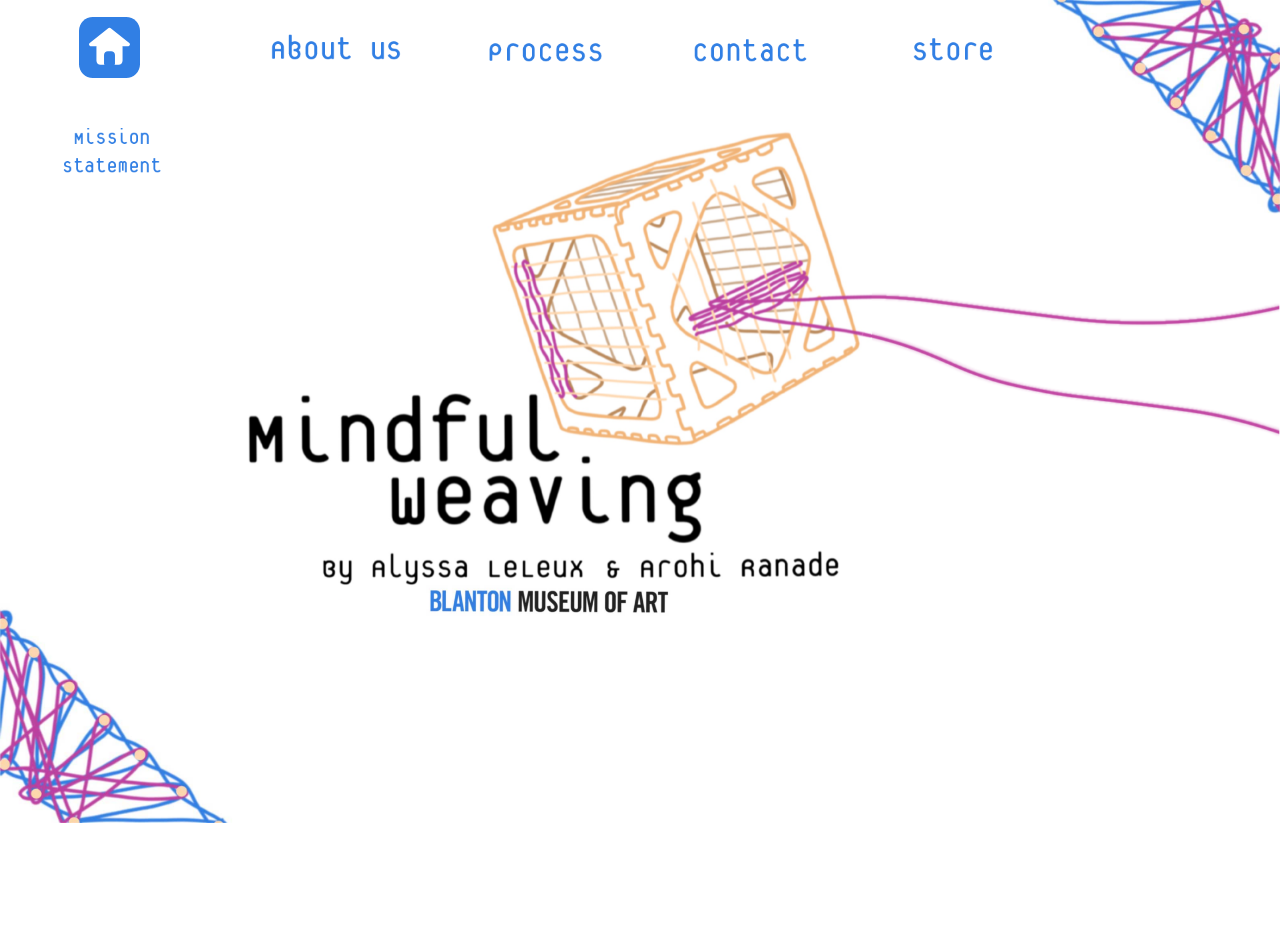
==== commit 241f5cff: "Improved navigation button behavior and (hopefully) fixed some strange screen spacing glitches that " ====
--- a/index.html
+++ b/index.html
@@ -17,7 +17,7 @@
   <title>Home</title>
   <!-- CSS -->
   <link rel="stylesheet" type="text/css" href="css/site_global.css?crc=444006867"/>
-  <link rel="stylesheet" type="text/css" href="css/index.css?crc=274273816" id="pagesheet"/>
+  <link rel="stylesheet" type="text/css" href="css/index.css?crc=4271137169" id="pagesheet"/>
    </head>
  <body>
 
@@ -31,92 +31,83 @@
    <div class="clip_frame grpelem" id="u235"><!-- svg -->
     <img class="svg" id="u233" src="images/pasted-svg-3762.svg?crc=238808365" alt="" data-mu-svgfallback="images/pasted%20svg%20376_poster_2.png?crc=3798616468" data-heightwidthratio="0.9575596816976127" data-image-width="377" data-image-height="361"/>
    </div>
-   <div class="PamphletWidget clearfix allow_click_through grpelem" id="pamphletu1440" data-visibility="changed" style="visibility:hidden"><!-- none box -->
-    <div class="popup_anchor allow_click_through grpelem" data-col-pos="0" id="u1447popup">
-     <div class="ContainerGroup clearfix" data-col-pos="0" id="u1447"><!-- stack box -->
-      <div class="Container clearfix grpelem" data-col-pos="0" id="u1450"><!-- group -->
-       <div class="clip_frame grpelem" id="u1549"><!-- image -->
-        <img class="block" id="u1549_img" src="images/mission%20statement%20-%20unselected.png?crc=3923144364" alt="" data-heightwidthratio="0.5333333333333333" data-image-width="150" data-image-height="80"/>
-       </div>
-      </div>
-      <a class="nonblock nontext Container invi clearfix grpelem" data-col-pos="1" id="u1448" href="mission-statement.html"><!-- group --><div class="clip_frame grpelem" id="u1556"><!-- image --><img class="block" id="u1556_img" src="images/mission%20statement%20-%20selected.png?crc=3945479191" alt="" data-heightwidthratio="0.4433497536945813" data-image-width="203" data-image-height="90"/></div></a>
-     </div>
-    </div>
-    <div class="ThumbGroup clearfix grpelem" data-col-pos="1" id="u1443"><!-- none box -->
-     <div class="popup_anchor allow_click_through grpelem" data-col-pos="0" id="u1446popup">
-      <a class="nonblock nontext Thumb popup_element" data-col-pos="0" id="u1446" href="mission-statement.html"><!-- simple frame --></a>
-     </div>
-     <div class="popup_anchor allow_click_through grpelem" data-col-pos="1" id="u1445popup">
-      <a class="nonblock nontext Thumb popup_element" data-col-pos="1" id="u1445" href="mission-statement.html"><!-- simple frame --></a>
-     </div>
-    </div>
-   </div>
    <div class="Button rounded-corners clearfix grpelem" id="buttonu341" data-visibility="changed" style="visibility:hidden"><!-- container box -->
     <div class="clip_frame grpelem" id="u215"><!-- svg -->
      <img class="svg" id="u213" src="images/pasted-svg-91x91.svg?crc=4242666567" alt="" data-mu-svgfallback="images/pasted%20svg%2091x91_poster_.png?crc=276956256" data-heightwidthratio="1" data-image-width="91" data-image-height="91"/>
     </div>
    </div>
+   <div class="clip_frame grpelem" id="u2341"><!-- image -->
+    <img class="block" id="u2341_img" src="images/about%20us%20-%20unselected.png?crc=282473870" alt="" data-heightwidthratio="0.26865671641791045" data-image-width="201" data-image-height="54"/>
+   </div>
    <div class="PamphletWidget clearfix allow_click_through grpelem" id="pamphletu2278" data-visibility="changed" style="visibility:hidden"><!-- none box -->
     <div class="popup_anchor allow_click_through grpelem" data-col-pos="0" id="u2279popup">
      <div class="ContainerGroup clearfix" data-col-pos="0" id="u2279"><!-- stack box -->
-      <a class="nonblock nontext Container clearfix grpelem" data-col-pos="0" id="u2283" href="about-us.html"><!-- group --><div class="clip_frame grpelem" id="u2341"><!-- image --><img class="block" id="u2341_img" src="images/about%20us%20-%20unselected.png?crc=282473870" alt="" data-heightwidthratio="0.26865671641791045" data-image-width="201" data-image-height="54"/></div></a>
-      <a class="nonblock nontext Container invi clearfix grpelem" data-col-pos="1" id="u2280" href="about-us.html"><!-- group --><div class="clip_frame grpelem" id="u2331"><!-- image --><img class="block" id="u2331_img" src="images/about%20us%20-%20selected.png?crc=171267863" alt="" data-heightwidthratio="0.2807017543859649" data-image-width="228" data-image-height="64"/></div></a>
+      <a class="nonblock nontext Container invi clearfix grpelem" data-col-pos="0" id="u2280" href="about-us.html"><!-- group --><div class="clip_frame grpelem" id="u2331"><!-- image --><img class="block" id="u2331_img" src="images/about%20us%20-%20selected.png?crc=171267863" alt="" data-heightwidthratio="0.2807017543859649" data-image-width="228" data-image-height="64"/></div></a>
      </div>
     </div>
     <div class="ThumbGroup clearfix grpelem" data-col-pos="1" id="u2292"><!-- none box -->
-     <div class="popup_anchor allow_click_through grpelem" data-col-pos="0" id="u2294popup">
-      <a class="nonblock nontext Thumb popup_element" data-col-pos="0" id="u2294" href="about-us.html"><!-- simple frame --></a>
-     </div>
-     <div class="popup_anchor allow_click_through grpelem" data-col-pos="1" id="u2293popup">
-      <a class="nonblock nontext Thumb popup_element" data-col-pos="1" id="u2293" href="about-us.html"><!-- simple frame --></a>
+     <div class="popup_anchor allow_click_through grpelem" data-col-pos="0" id="u2293popup">
+      <a class="nonblock nontext Thumb popup_element" data-col-pos="0" id="u2293" href="about-us.html"><!-- simple frame --></a>
      </div>
     </div>
    </div>
-   <div class="PamphletWidget clearfix allow_click_through grpelem" id="pamphletu2848" data-visibility="changed" style="visibility:hidden"><!-- none box -->
-    <div class="popup_anchor allow_click_through grpelem" data-col-pos="0" id="u2851popup">
-     <div class="ContainerGroup clearfix" data-col-pos="0" id="u2851"><!-- stack box -->
-      <a class="nonblock nontext Container clearfix grpelem" data-col-pos="0" id="u2852" href="process.html"><!-- group --><div class="clip_frame grpelem" id="u2853"><!-- image --><img class="block" id="u2853_img" src="images/process%20-%20unselected.png?crc=128457084" alt="" data-heightwidthratio="0.30857142857142855" data-image-width="175" data-image-height="54"/></div></a>
-      <a class="nonblock nontext Container invi clearfix grpelem" data-col-pos="1" id="u2855" href="process.html"><!-- group --><div class="clip_frame grpelem" id="u2856"><!-- image --><img class="block" id="u2856_img" src="images/process%20-%20selected.png?crc=200521129" alt="" data-heightwidthratio="0.2794759825327511" data-image-width="229" data-image-height="64"/></div></a>
-     </div>
-    </div>
-    <div class="ThumbGroup clearfix grpelem" data-col-pos="1" id="u2858"><!-- none box -->
-     <div class="popup_anchor allow_click_through grpelem" data-col-pos="0" id="u2860popup">
-      <a class="nonblock nontext Thumb popup_element" data-col-pos="0" id="u2860" href="process.html"><!-- simple frame --></a>
-     </div>
-     <div class="popup_anchor allow_click_through grpelem" data-col-pos="1" id="u2859popup">
-      <a class="nonblock nontext Thumb popup_element" data-col-pos="1" id="u2859" href="process.html"><!-- simple frame --></a>
-     </div>
-    </div>
+   <div class="clip_frame grpelem" id="u3015"><!-- image -->
+    <img class="block" id="u3015_img" src="images/store%20-%20unselected.png?crc=325166579" alt="" data-heightwidthratio="0.42857142857142855" data-image-width="126" data-image-height="54"/>
    </div>
    <div class="PamphletWidget clearfix allow_click_through grpelem" id="pamphletu2954" data-visibility="changed" style="visibility:hidden"><!-- none box -->
     <div class="popup_anchor allow_click_through grpelem" data-col-pos="0" id="u2959popup">
      <div class="ContainerGroup clearfix" data-col-pos="0" id="u2959"><!-- stack box -->
-      <a class="nonblock nontext Container clearfix grpelem" data-col-pos="0" id="u2960" href="store.html"><!-- group --><div class="clip_frame grpelem" id="u3015"><!-- image --><img class="block" id="u3015_img" src="images/store%20-%20unselected.png?crc=325166579" alt="" data-heightwidthratio="0.42857142857142855" data-image-width="126" data-image-height="54"/></div></a>
-      <a class="nonblock nontext Container invi clearfix grpelem" data-col-pos="1" id="u2963" href="store.html"><!-- group --><div class="clip_frame grpelem" id="u3007"><!-- image --><img class="block" id="u3007_img" src="images/store%20-%20selected.png?crc=4164816073" alt="" data-heightwidthratio="0.3439153439153439" data-image-width="189" data-image-height="65"/></div></a>
+      <a class="nonblock nontext Container invi clearfix grpelem" data-col-pos="0" id="u2963" href="store.html"><!-- group --><div class="clip_frame grpelem" id="u3007"><!-- image --><img class="block" id="u3007_img" src="images/store%20-%20selected.png?crc=4164816073" alt="" data-heightwidthratio="0.3439153439153439" data-image-width="189" data-image-height="65"/></div></a>
      </div>
     </div>
     <div class="ThumbGroup clearfix grpelem" data-col-pos="1" id="u2968"><!-- none box -->
-     <div class="popup_anchor allow_click_through grpelem" data-col-pos="0" id="u2969popup">
-      <a class="nonblock nontext Thumb popup_element" data-col-pos="0" id="u2969" href="store.html"><!-- simple frame --></a>
-     </div>
-     <div class="popup_anchor allow_click_through grpelem" data-col-pos="1" id="u2970popup">
-      <a class="nonblock nontext Thumb popup_element" data-col-pos="1" id="u2970" href="store.html"><!-- simple frame --></a>
+     <div class="popup_anchor allow_click_through grpelem" data-col-pos="0" id="u2970popup">
+      <a class="nonblock nontext Thumb popup_element" data-col-pos="0" id="u2970" href="store.html"><!-- simple frame --></a>
      </div>
     </div>
    </div>
-   <div class="PamphletWidget clearfix allow_click_through grpelem" id="pamphletu3946" data-visibility="changed" style="visibility:hidden"><!-- none box -->
-    <div class="popup_anchor allow_click_through grpelem" data-col-pos="0" id="u3953popup">
-     <div class="ContainerGroup clearfix" data-col-pos="0" id="u3953"><!-- stack box -->
-      <a class="nonblock nontext Container clearfix grpelem" data-col-pos="0" id="u3954" href="contact.html"><!-- group --><div class="clip_frame grpelem" id="u3955"><!-- image --><img class="block" id="u3955_img" src="images/contact%20us%20-%20unselected.png?crc=3811932345" alt="" data-heightwidthratio="0.3068181818181818" data-image-width="176" data-image-height="54"/></div></a>
-      <a class="nonblock nontext Container invi clearfix grpelem" data-col-pos="1" id="u3957" href="contact.html"><!-- group --><div class="clip_frame grpelem" id="u3958"><!-- image --><img class="block" id="u3958_img" src="images/contact%20us%20-%20selected.png?crc=493886418" alt="" data-heightwidthratio="0.2794759825327511" data-image-width="229" data-image-height="64"/></div></a>
+   <div class="clip_frame grpelem" id="u5578"><!-- image -->
+    <img class="block" id="u5578_img" src="images/mission%20statement%20-%20unselected.png?crc=3923144364" alt="" data-heightwidthratio="0.5333333333333333" data-image-width="150" data-image-height="80"/>
+   </div>
+   <div class="PamphletWidget clearfix allow_click_through grpelem" id="pamphletu5580" data-visibility="changed" style="visibility:hidden"><!-- none box -->
+    <div class="popup_anchor allow_click_through grpelem" data-col-pos="0" id="u5581popup">
+     <div class="ContainerGroup clearfix" data-col-pos="0" id="u5581"><!-- stack box -->
+      <a class="nonblock nontext Container invi clearfix grpelem" data-col-pos="0" id="u5582" href="mission-statement.html"><!-- group --><div class="clip_frame grpelem" id="u5583"><!-- image --><img class="block" id="u5583_img" src="images/mission%20statement%20-%20selected.png?crc=3945479191" alt="" data-heightwidthratio="0.4433497536945813" data-image-width="203" data-image-height="90"/></div></a>
      </div>
     </div>
-    <div class="ThumbGroup clearfix grpelem" data-col-pos="1" id="u3960"><!-- none box -->
-     <div class="popup_anchor allow_click_through grpelem" data-col-pos="0" id="u3962popup">
-      <a class="nonblock nontext Thumb popup_element" data-col-pos="0" id="u3962" href="contact.html"><!-- simple frame --></a>
+    <div class="ThumbGroup clearfix grpelem" data-col-pos="1" id="u5585"><!-- none box -->
+     <div class="popup_anchor allow_click_through grpelem" data-col-pos="0" id="u5586popup">
+      <a class="nonblock nontext Thumb popup_element" data-col-pos="0" id="u5586" href="mission-statement.html"><!-- simple frame --></a>
      </div>
-     <div class="popup_anchor allow_click_through grpelem" data-col-pos="1" id="u3961popup">
-      <a class="nonblock nontext Thumb popup_element" data-col-pos="1" id="u3961" href="contact.html"><!-- simple frame --></a>
+    </div>
+   </div>
+   <div class="clip_frame grpelem" id="u5860"><!-- image -->
+    <img class="block" id="u5860_img" src="images/process%20-%20unselected.png?crc=128457084" alt="" data-heightwidthratio="0.30857142857142855" data-image-width="175" data-image-height="54"/>
+   </div>
+   <div class="PamphletWidget clearfix allow_click_through grpelem" id="pamphletu5862" data-visibility="changed" style="visibility:hidden"><!-- none box -->
+    <div class="popup_anchor allow_click_through grpelem" data-col-pos="0" id="u5865popup">
+     <div class="ContainerGroup clearfix" data-col-pos="0" id="u5865"><!-- stack box -->
+      <a class="nonblock nontext Container invi clearfix grpelem" data-col-pos="0" id="u5866" href="process.html"><!-- group --><div class="clip_frame grpelem" id="u5867"><!-- image --><img class="block" id="u5867_img" src="images/process%20-%20selected.png?crc=200521129" alt="" data-heightwidthratio="0.2794759825327511" data-image-width="229" data-image-height="64"/></div></a>
+     </div>
+    </div>
+    <div class="ThumbGroup clearfix grpelem" data-col-pos="1" id="u5873"><!-- none box -->
+     <div class="popup_anchor allow_click_through grpelem" data-col-pos="0" id="u5874popup">
+      <a class="nonblock nontext Thumb popup_element" data-col-pos="0" id="u5874" href="process.html"><!-- simple frame --></a>
+     </div>
+    </div>
+   </div>
+   <div class="clip_frame grpelem" id="u6837"><!-- image -->
+    <img class="block" id="u6837_img" src="images/contact%20us%20-%20unselected.png?crc=3811932345" alt="" data-heightwidthratio="0.3068181818181818" data-image-width="176" data-image-height="54"/>
+   </div>
+   <div class="PamphletWidget clearfix allow_click_through grpelem" id="pamphletu6839" data-visibility="changed" style="visibility:hidden"><!-- none box -->
+    <div class="popup_anchor allow_click_through grpelem" data-col-pos="0" id="u6848popup">
+     <div class="ContainerGroup clearfix" data-col-pos="0" id="u6848"><!-- stack box -->
+      <a class="nonblock nontext Container invi clearfix grpelem" data-col-pos="0" id="u6849" href="contact.html"><!-- group --><div class="clip_frame grpelem" id="u6850"><!-- image --><img class="block" id="u6850_img" src="images/contact%20us%20-%20selected.png?crc=493886418" alt="" data-heightwidthratio="0.2794759825327511" data-image-width="229" data-image-height="64"/></div></a>
+     </div>
+    </div>
+    <div class="ThumbGroup clearfix grpelem" data-col-pos="1" id="u6844"><!-- none box -->
+     <div class="popup_anchor allow_click_through grpelem" data-col-pos="0" id="u6845popup">
+      <a class="nonblock nontext Thumb popup_element" data-col-pos="0" id="u6845" href="contact.html"><!-- simple frame --></a>
      </div>
     </div>
    </div>
@@ -138,11 +129,11 @@
 Muse.Utils.prepHyperlinks(true);/* body */
 Muse.Utils.resizeHeight('.popup_anchor.allow_click_through');/* resize height */
 Muse.Utils.makeButtonsVisibleAfterSettingMinWidth();/* body */
-Muse.Utils.initWidget('#pamphletu1440', ['#bp_infinity'], function(elem) { return new WebPro.Widget.ContentSlideShow(elem, {contentLayout_runtime:'stack',event:'mouseover',deactivationEvent:'none',autoPlay:false,displayInterval:3000,transitionStyle:'fading',transitionDuration:0,hideAllContentsFirst:false,shuffle:false,enableSwipe:true,resumeAutoplay:true,resumeAutoplayInterval:3000,playOnce:false,autoActivate_runtime:false,isResponsive:true}); });/* #pamphletu1440 */
-Muse.Utils.initWidget('#pamphletu2278', ['#bp_infinity'], function(elem) { return new WebPro.Widget.ContentSlideShow(elem, {contentLayout_runtime:'stack',event:'mouseover',deactivationEvent:'none',autoPlay:false,displayInterval:3000,transitionStyle:'fading',transitionDuration:0,hideAllContentsFirst:false,shuffle:false,enableSwipe:true,resumeAutoplay:true,resumeAutoplayInterval:3000,playOnce:false,autoActivate_runtime:false,isResponsive:true}); });/* #pamphletu2278 */
-Muse.Utils.initWidget('#pamphletu2848', ['#bp_infinity'], function(elem) { return new WebPro.Widget.ContentSlideShow(elem, {contentLayout_runtime:'stack',event:'mouseover',deactivationEvent:'none',autoPlay:false,displayInterval:3000,transitionStyle:'fading',transitionDuration:0,hideAllContentsFirst:false,shuffle:false,enableSwipe:true,resumeAutoplay:true,resumeAutoplayInterval:3000,playOnce:false,autoActivate_runtime:false,isResponsive:true}); });/* #pamphletu2848 */
-Muse.Utils.initWidget('#pamphletu2954', ['#bp_infinity'], function(elem) { return new WebPro.Widget.ContentSlideShow(elem, {contentLayout_runtime:'stack',event:'mouseover',deactivationEvent:'none',autoPlay:false,displayInterval:3000,transitionStyle:'fading',transitionDuration:0,hideAllContentsFirst:false,shuffle:false,enableSwipe:true,resumeAutoplay:true,resumeAutoplayInterval:3000,playOnce:false,autoActivate_runtime:false,isResponsive:true}); });/* #pamphletu2954 */
-Muse.Utils.initWidget('#pamphletu3946', ['#bp_infinity'], function(elem) { return new WebPro.Widget.ContentSlideShow(elem, {contentLayout_runtime:'stack',event:'mouseover',deactivationEvent:'none',autoPlay:false,displayInterval:3000,transitionStyle:'fading',transitionDuration:0,hideAllContentsFirst:false,shuffle:false,enableSwipe:true,resumeAutoplay:true,resumeAutoplayInterval:3000,playOnce:false,autoActivate_runtime:false,isResponsive:true}); });/* #pamphletu3946 */
+Muse.Utils.initWidget('#pamphletu2278', ['#bp_infinity'], function(elem) { return new WebPro.Widget.ContentSlideShow(elem, {contentLayout_runtime:'stack',event:'mouseover',deactivationEvent:'mouseout_trigger',autoPlay:false,displayInterval:3000,transitionStyle:'fading',transitionDuration:0,hideAllContentsFirst:true,shuffle:false,enableSwipe:true,resumeAutoplay:true,resumeAutoplayInterval:3000,playOnce:false,autoActivate_runtime:false,isResponsive:true}); });/* #pamphletu2278 */
+Muse.Utils.initWidget('#pamphletu2954', ['#bp_infinity'], function(elem) { return new WebPro.Widget.ContentSlideShow(elem, {contentLayout_runtime:'stack',event:'mouseover',deactivationEvent:'mouseout_trigger',autoPlay:false,displayInterval:3000,transitionStyle:'fading',transitionDuration:0,hideAllContentsFirst:true,shuffle:false,enableSwipe:true,resumeAutoplay:true,resumeAutoplayInterval:3000,playOnce:false,autoActivate_runtime:false,isResponsive:true}); });/* #pamphletu2954 */
+Muse.Utils.initWidget('#pamphletu5580', ['#bp_infinity'], function(elem) { return new WebPro.Widget.ContentSlideShow(elem, {contentLayout_runtime:'stack',event:'mouseover',deactivationEvent:'mouseout_trigger',autoPlay:false,displayInterval:3000,transitionStyle:'fading',transitionDuration:0,hideAllContentsFirst:true,shuffle:false,enableSwipe:true,resumeAutoplay:true,resumeAutoplayInterval:3000,playOnce:false,autoActivate_runtime:false,isResponsive:true}); });/* #pamphletu5580 */
+Muse.Utils.initWidget('#pamphletu5862', ['#bp_infinity'], function(elem) { return new WebPro.Widget.ContentSlideShow(elem, {contentLayout_runtime:'stack',event:'mouseover',deactivationEvent:'mouseout_trigger',autoPlay:false,displayInterval:3000,transitionStyle:'fading',transitionDuration:0,hideAllContentsFirst:true,shuffle:false,enableSwipe:true,resumeAutoplay:true,resumeAutoplayInterval:3000,playOnce:false,autoActivate_runtime:false,isResponsive:true}); });/* #pamphletu5862 */
+Muse.Utils.initWidget('#pamphletu6839', ['#bp_infinity'], function(elem) { return new WebPro.Widget.ContentSlideShow(elem, {contentLayout_runtime:'stack',event:'mouseover',deactivationEvent:'mouseout_trigger',autoPlay:false,displayInterval:3000,transitionStyle:'fading',transitionDuration:0,hideAllContentsFirst:true,shuffle:false,enableSwipe:true,resumeAutoplay:true,resumeAutoplayInterval:3000,playOnce:false,autoActivate_runtime:false,isResponsive:true}); });/* #pamphletu6839 */
 Muse.Utils.showWidgetsWhenReady();/* body */
 Muse.Utils.transformMarkupToFixBrowserProblems();/* body */
 }catch(b){if(b&&"function"==typeof b.notify?b.notify():Muse.Assert.fail("Error calling selector function: "+b),false)throw b;}})})};
--- a/css/index.css
+++ b/css/index.css
@@ -1 +1 @@
-.version.index{color:#000010;background-color:#591618;}#page{z-index:1;min-height:800px;background-image:none;border-width:0px;border-color:#000000;background-color:transparent;width:100%;max-width:1920px;margin-left:auto;margin-right:auto;}#u225{z-index:2;background-color:transparent;position:relative;margin-right:-10000px;margin-top:582px;width:19.64%;}#u223{z-index:3;display:block;width:100%;}#u265{z-index:4;background-color:transparent;position:relative;margin-right:-10000px;margin-top:118px;width:82.5%;left:17.5%;}#u263{z-index:5;display:block;width:100%;}#u235{z-index:6;background-color:transparent;position:relative;margin-right:-10000px;width:19.64%;left:80.37%;}#u233{z-index:7;display:block;width:100%;}#pamphletu1440{z-index:8;position:relative;margin-right:-10000px;margin-top:108px;width:13.76%;left:1.72%;}#u1447popup{z-index:9;margin-top:13px;height:90px;margin-right:-10000px;width:76.9%;margin-left:12.5%;}#u1450{z-index:10;border-width:0px;border-color:transparent;background-color:transparent;padding-bottom:5px;margin-right:-10000px;position:relative;width:100%;}#u1549{z-index:11;background-color:transparent;position:relative;margin-right:-10000px;margin-top:5px;width:73.9%;left:13.31%;}#u1448{z-index:13;border-width:0px;border-color:transparent;background-color:transparent;margin-right:-10000px;position:relative;width:100%;}#u1556{z-index:14;background-color:transparent;position:relative;margin-right:-10000px;width:100%;}#u1443{z-index:16;position:relative;margin-right:-10000px;width:100%;}#u1446{position:absolute;height:115px;border-width:0px;border-color:transparent;background-color:transparent;width:100%;}.ie #u1446{background-color:#FFFFFF;opacity:0.01;-ms-filter:"progid:DXImageTransform.Microsoft.Alpha(Opacity=1)";filter:alpha(opacity=1);}#u1446:hover{height:115px;min-height:0px;width:100%;margin:0px 0px 0px 0%;}#u1446popup{height:115px;margin-right:-10000px;width:100%;}#u1445{position:absolute;height:84px;border-width:0px;border-color:transparent;background-color:transparent;width:100%;}.ie #u1446:hover,.ie #u1445{background-color:#FFFFFF;opacity:0.01;-ms-filter:"progid:DXImageTransform.Microsoft.Alpha(Opacity=1)";filter:alpha(opacity=1);}#u1445:hover{height:84px;min-height:0px;width:100%;margin:0px 0px 0px 0%;}#u1445popup{margin-top:10px;height:84px;margin-right:-10000px;width:81.07%;margin-left:10.23%;}.PamphletWidget .ThumbGroup .Thumb,.PamphletNextButton,.PamphletPrevButton,.PamphletCloseButton{cursor:pointer;}#buttonu341{z-index:19;border-color:#787878;background-color:transparent;border-radius:10px;position:relative;margin-right:-10000px;margin-top:17px;width:4.8%;left:6.2%;}#buttonu341:hover{min-height:0px;width:4.8%;margin:17px -10000px 0px 0%;}#buttonu341.ButtonSelected{min-height:0px;width:4.8%;margin:17px -10000px 0px 0%;}#u215{z-index:20;background-color:transparent;position:relative;margin-right:-10000px;width:98.92%;}#buttonu341:hover #u215{min-height:0px;width:98.92%;margin:0px -10000px 0px 0%;}#buttonu341.ButtonSelected #u215{min-height:0px;width:98.92%;margin:0px -10000px 0px 0%;}#u213{z-index:21;display:block;width:100%;}#pamphletu2278{z-index:22;position:relative;margin-right:-10000px;margin-top:19px;width:13.76%;left:19.54%;}#u2279popup{z-index:23;margin-top:7px;height:66px;margin-right:-10000px;width:87.5%;margin-left:5.69%;}#u2283{z-index:24;border-width:0px;border-color:transparent;background-color:transparent;padding-bottom:7px;margin-right:-10000px;position:relative;width:100%;}#u2341{z-index:25;background-color:transparent;position:relative;margin-right:-10000px;margin-top:5px;width:87.02%;left:6.07%;}#u2280{z-index:27;border-width:0px;border-color:transparent;background-color:transparent;margin-right:-10000px;position:relative;width:100%;}#u2331{z-index:28;background-color:transparent;position:relative;margin-right:-10000px;margin-top:2px;width:98.71%;left:0.44%;}#u2292{z-index:30;position:relative;margin-right:-10000px;width:100%;}#u2294{position:absolute;height:74px;border-width:0px;border-color:transparent;background-color:transparent;width:100%;}.ie #u1445:hover,.ie #u2294{background-color:#FFFFFF;opacity:0.01;-ms-filter:"progid:DXImageTransform.Microsoft.Alpha(Opacity=1)";filter:alpha(opacity=1);}#u2294:hover{height:74px;min-height:0px;width:100%;margin:0px 0px 0px 0%;}#u2293{position:absolute;height:54px;border-width:0px;border-color:transparent;background-color:transparent;width:100%;}.ie #u2294:hover,.ie #u2293{background-color:#FFFFFF;opacity:0.01;-ms-filter:"progid:DXImageTransform.Microsoft.Alpha(Opacity=1)";filter:alpha(opacity=1);}#u2293:hover{height:54px;min-height:0px;width:100%;margin:0px 0px 0px 0%;}#pamphletu2848{z-index:33;position:relative;margin-right:-10000px;margin-top:19px;width:13.76%;left:35.89%;}#u2851popup{z-index:34;margin-top:7px;height:66px;margin-right:-10000px;width:87.5%;margin-left:5.69%;}#u2852{z-index:35;border-width:0px;border-color:transparent;background-color:transparent;padding-bottom:5px;margin-right:-10000px;position:relative;width:100%;}#u2853{z-index:36;background-color:transparent;position:relative;margin-right:-10000px;margin-top:7px;width:75.76%;left:11.69%;}#u2855{z-index:38;border-width:0px;border-color:transparent;background-color:transparent;margin-right:-10000px;position:relative;width:100%;}#u2856{z-index:39;background-color:transparent;position:relative;margin-right:-10000px;margin-top:2px;width:99.14%;left:0.44%;}#u2858{z-index:41;position:relative;margin-right:-10000px;width:100%;}#u2860{position:absolute;height:74px;border-width:0px;border-color:transparent;background-color:transparent;width:100%;}.ie #u2293:hover,.ie #u2860{background-color:#FFFFFF;opacity:0.01;-ms-filter:"progid:DXImageTransform.Microsoft.Alpha(Opacity=1)";filter:alpha(opacity=1);}#u2860:hover{height:74px;min-height:0px;width:100%;margin:0px 0px 0px 0%;}#u2859{position:absolute;height:54px;border-width:0px;border-color:transparent;background-color:transparent;width:100%;}.ie #u2860:hover,.ie #u2859{background-color:#FFFFFF;opacity:0.01;-ms-filter:"progid:DXImageTransform.Microsoft.Alpha(Opacity=1)";filter:alpha(opacity=1);}#u2859:hover{height:54px;min-height:0px;width:100%;margin:0px 0px 0px 0%;}#pamphletu2954{z-index:44;position:relative;margin-right:-10000px;margin-top:19px;width:12.04%;left:68.34%;}#u2959popup{z-index:45;margin-top:7px;height:67px;margin-right:-10000px;width:100%;}#u2960{z-index:46;border-width:0px;border-color:transparent;background-color:transparent;padding-bottom:7px;margin-right:-10000px;position:relative;width:100%;}#u3015{z-index:47;background-color:transparent;position:relative;margin-right:-10000px;margin-top:6px;width:54.55%;left:23.38%;}#u2963{z-index:49;border-width:0px;border-color:transparent;background-color:transparent;margin-right:-10000px;position:relative;width:100%;}#u3007{z-index:50;background-color:transparent;position:relative;margin-right:-10000px;margin-top:2px;width:81.82%;left:8.66%;}#u2968{z-index:52;position:relative;margin-right:-10000px;width:90.48%;left:4.77%;}#u2969{position:absolute;height:74px;border-width:0px;border-color:transparent;background-color:transparent;width:100%;}.ie #u2859:hover,.ie #u2969{background-color:#FFFFFF;opacity:0.01;-ms-filter:"progid:DXImageTransform.Microsoft.Alpha(Opacity=1)";filter:alpha(opacity=1);}#u2969:hover{height:74px;min-height:0px;width:100%;margin:0px 0px 0px 0%;}#u2970{position:absolute;height:54px;border-width:0px;border-color:transparent;background-color:transparent;width:100%;}.ie #u2969:hover,.ie #u2970{background-color:#FFFFFF;opacity:0.01;-ms-filter:"progid:DXImageTransform.Microsoft.Alpha(Opacity=1)";filter:alpha(opacity=1);}#u2970:hover{height:54px;min-height:0px;width:100%;margin:0px 0px 0px 0%;}#u2970popup{margin-top:8px;height:54px;margin-right:-10000px;width:90.44%;margin-left:3.83%;}#pamphletu3946{z-index:55;position:relative;margin-right:-10000px;margin-top:19px;width:13.76%;left:52.09%;}#u1447,#u2279,#u2851,#u2959,#u3953{position:absolute;background-color:transparent;width:100%;}#u3953popup{z-index:56;margin-top:7px;height:67px;margin-right:-10000px;width:87.5%;margin-left:5.69%;}#u3954{z-index:57;border-width:0px;border-color:transparent;background-color:transparent;padding-bottom:6px;margin-right:-10000px;position:relative;width:100%;}#u3955{z-index:58;background-color:transparent;position:relative;margin-right:-10000px;margin-top:7px;width:76.2%;left:9.96%;}#u3957{z-index:60;border-width:0px;border-color:transparent;background-color:transparent;margin-right:-10000px;position:relative;width:100%;}#u3958{z-index:61;background-color:transparent;position:relative;margin-right:-10000px;margin-top:3px;width:99.14%;left:0.44%;}#u1549_img,#u1556_img,#u2341_img,#u2331_img,#u2853_img,#u2856_img,#u3015_img,#u3007_img,#u3955_img,#u3958_img{width:100%;}#u3960{z-index:63;position:relative;margin-right:-10000px;width:100%;}#u3962{position:absolute;height:74px;border-width:0px;border-color:transparent;background-color:transparent;width:100%;}.ie #u2970:hover,.ie #u3962{background-color:#FFFFFF;opacity:0.01;-ms-filter:"progid:DXImageTransform.Microsoft.Alpha(Opacity=1)";filter:alpha(opacity=1);}#u3962:hover{height:74px;min-height:0px;width:100%;margin:0px 0px 0px 0%;}#u2294popup,#u2860popup,#u2969popup,#u3962popup{height:74px;margin-right:-10000px;width:100%;}#u3961{position:absolute;height:54px;border-width:0px;border-color:transparent;background-color:transparent;width:100%;}.ie #u3962:hover,.ie #u3961{background-color:#FFFFFF;opacity:0.01;-ms-filter:"progid:DXImageTransform.Microsoft.Alpha(Opacity=1)";filter:alpha(opacity=1);}#u3961:hover{height:54px;min-height:0px;width:100%;margin:0px 0px 0px 0%;}.ie #u3961:hover{background-color:#FFFFFF;opacity:0.01;-ms-filter:"progid:DXImageTransform.Microsoft.Alpha(Opacity=1)";filter:alpha(opacity=1);}#u2293popup,#u2859popup,#u3961popup{margin-top:8px;height:54px;margin-right:-10000px;width:87.5%;margin-left:4.93%;}#muse_css_mq,.html{background-color:#FFFFFF;}body{position:relative;min-width:320px;}+.version.index{color:#0000FE;background-color:#946191;}#page{z-index:1;min-height:943px;background-image:none;border-width:0px;border-color:#000000;background-color:transparent;width:100%;max-width:1920px;margin-left:auto;margin-right:auto;}#u225{z-index:2;background-color:transparent;position:relative;margin-right:-10000px;margin-top:582px;width:19.64%;}#u223{z-index:3;display:block;width:100%;}#u265{z-index:4;background-color:transparent;position:relative;margin-right:-10000px;margin-top:118px;width:82.5%;left:17.5%;}#u263{z-index:5;display:block;width:100%;}#u235{z-index:6;background-color:transparent;position:relative;margin-right:-10000px;width:19.64%;left:80.37%;}#u233{z-index:7;display:block;width:100%;}#buttonu341{z-index:8;border-color:#787878;background-color:transparent;border-radius:10px;position:relative;margin-right:-10000px;margin-top:17px;width:4.8%;left:6.2%;}#buttonu341:hover{min-height:0px;width:4.8%;margin:17px -10000px 0px 0%;}#buttonu341.ButtonSelected{min-height:0px;width:4.8%;margin:17px -10000px 0px 0%;}#u215{z-index:9;background-color:transparent;position:relative;margin-right:-10000px;width:98.92%;}#buttonu341:hover #u215{min-height:0px;width:98.92%;margin:0px -10000px 0px 0%;}#buttonu341.ButtonSelected #u215{min-height:0px;width:98.92%;margin:0px -10000px 0px 0%;}#u213{z-index:10;display:block;width:100%;}#u2341{z-index:11;background-color:transparent;position:relative;margin-right:-10000px;margin-top:32px;width:10.47%;left:20.99%;}#pamphletu2278{z-index:13;position:relative;margin-right:-10000px;margin-top:27px;width:12.09%;left:20.21%;}#u2279popup{z-index:14;height:66px;margin-right:-10000px;width:99.57%;margin-left:0.44%;}#u2280{z-index:15;border-width:0px;border-color:transparent;background-color:transparent;margin-right:-10000px;position:relative;width:100%;}#u2331{z-index:16;background-color:transparent;position:relative;margin-right:-10000px;margin-top:2px;width:98.71%;left:0.44%;}#u2292{z-index:18;position:relative;margin-right:-10000px;margin-top:1px;width:99.57%;}#u2293{position:absolute;height:54px;border-width:0px;border-color:transparent;background-color:transparent;width:100%;}.ie #u2293{background-color:#FFFFFF;opacity:0.01;-ms-filter:"progid:DXImageTransform.Microsoft.Alpha(Opacity=1)";filter:alpha(opacity=1);}#u2293:hover{height:54px;min-height:0px;width:100%;margin:0px 0px 0px 0%;}#u2293popup{height:54px;margin-right:-10000px;width:100%;}.PamphletWidget .ThumbGroup .Thumb,.PamphletNextButton,.PamphletPrevButton,.PamphletCloseButton{cursor:pointer;}#u3015{z-index:20;background-color:transparent;position:relative;margin-right:-10000px;margin-top:33px;width:6.57%;left:71.15%;}#pamphletu2954{z-index:22;position:relative;margin-right:-10000px;margin-top:27px;width:12.04%;left:68.34%;}#u2959popup{z-index:23;height:67px;margin-right:-10000px;width:100%;}#u2963{z-index:24;border-width:0px;border-color:transparent;background-color:transparent;margin-right:-10000px;position:relative;width:100%;}#u3007{z-index:25;background-color:transparent;position:relative;margin-right:-10000px;margin-top:2px;width:81.82%;left:8.66%;}#u2968{z-index:27;position:relative;margin-right:-10000px;margin-top:2px;width:81.39%;left:9.1%;}#u2970{position:absolute;height:49px;border-width:0px;border-color:transparent;background-color:transparent;width:100%;}.ie #u2293:hover,.ie #u2970{background-color:#FFFFFF;opacity:0.01;-ms-filter:"progid:DXImageTransform.Microsoft.Alpha(Opacity=1)";filter:alpha(opacity=1);}#u2970:hover{height:49px;min-height:0px;width:100%;margin:0px 0px 0px 0%;}#u2970popup{height:49px;margin-right:-10000px;width:100%;}#u5578{z-index:29;background-color:transparent;position:relative;margin-right:-10000px;margin-top:126px;width:7.82%;left:4.85%;}#pamphletu5580{z-index:31;position:relative;margin-right:-10000px;margin-top:118px;width:10.84%;left:3.44%;}#u5581popup{z-index:32;margin-top:3px;height:90px;margin-right:-10000px;width:97.6%;}#u5582{z-index:33;border-width:0px;border-color:transparent;background-color:transparent;margin-right:-10000px;position:relative;width:100%;}#u5583{z-index:34;background-color:transparent;position:relative;margin-right:-10000px;width:100%;}#u5585{z-index:36;position:relative;margin-right:-10000px;width:100%;}#u5586{position:absolute;height:73px;border-width:0px;border-color:transparent;background-color:transparent;width:100%;}.ie #u2970:hover,.ie #u5586{background-color:#FFFFFF;opacity:0.01;-ms-filter:"progid:DXImageTransform.Microsoft.Alpha(Opacity=1)";filter:alpha(opacity=1);}#u5586:hover{height:73px;min-height:0px;width:100%;margin:0px 0px 0px 0%;}#u5586popup{height:73px;margin-right:-10000px;width:100%;}#u5860{z-index:38;background-color:transparent;position:relative;margin-right:-10000px;margin-top:34px;width:9.12%;left:38.08%;}#pamphletu5862{z-index:40;position:relative;margin-right:-10000px;margin-top:27px;width:12.04%;left:36.67%;}#u5865popup{z-index:41;height:66px;margin-right:-10000px;width:100%;}#u5866{z-index:42;border-width:0px;border-color:transparent;background-color:transparent;margin-right:-10000px;position:relative;width:100%;}#u5867{z-index:43;background-color:transparent;position:relative;margin-right:-10000px;margin-top:2px;width:99.14%;left:0.44%;}#u5873{z-index:45;position:relative;margin-right:-10000px;margin-top:1px;width:99.14%;left:0.44%;}#u5874{position:absolute;height:50px;border-width:0px;border-color:transparent;background-color:transparent;width:100%;}.ie #u5586:hover,.ie #u5874{background-color:#FFFFFF;opacity:0.01;-ms-filter:"progid:DXImageTransform.Microsoft.Alpha(Opacity=1)";filter:alpha(opacity=1);}#u5874:hover{height:50px;min-height:0px;width:100%;margin:0px 0px 0px 0%;}#u5874popup{height:50px;margin-right:-10000px;width:100%;}#u6837{z-index:47;background-color:transparent;position:relative;margin-right:-10000px;margin-top:34px;width:9.17%;left:54.07%;}#pamphletu6839{z-index:49;position:relative;margin-right:-10000px;margin-top:27px;width:12.04%;left:52.87%;}#u2279,#u2959,#u5581,#u5865,#u6848{position:absolute;background-color:transparent;width:100%;}#u6848popup{z-index:50;height:67px;margin-right:-10000px;width:100%;}#u6849{z-index:51;border-width:0px;border-color:transparent;background-color:transparent;margin-right:-10000px;position:relative;width:100%;}#u6850{z-index:52;background-color:transparent;position:relative;margin-right:-10000px;margin-top:3px;width:99.14%;left:0.44%;}#u2341_img,#u2331_img,#u3015_img,#u3007_img,#u5578_img,#u5583_img,#u5860_img,#u5867_img,#u6837_img,#u6850_img{width:100%;}#u6844{z-index:54;position:relative;margin-right:-10000px;margin-top:1px;width:99.14%;left:0.44%;}#u6845{position:absolute;height:51px;border-width:0px;border-color:transparent;background-color:transparent;width:100%;}.ie #u5874:hover,.ie #u6845{background-color:#FFFFFF;opacity:0.01;-ms-filter:"progid:DXImageTransform.Microsoft.Alpha(Opacity=1)";filter:alpha(opacity=1);}#u6845:hover{height:51px;min-height:0px;width:100%;margin:0px 0px 0px 0%;}.ie #u6845:hover{background-color:#FFFFFF;opacity:0.01;-ms-filter:"progid:DXImageTransform.Microsoft.Alpha(Opacity=1)";filter:alpha(opacity=1);}#u6845popup{height:51px;margin-right:-10000px;width:100%;}#muse_css_mq,.html{background-color:#FFFFFF;}body{position:relative;min-width:320px;}